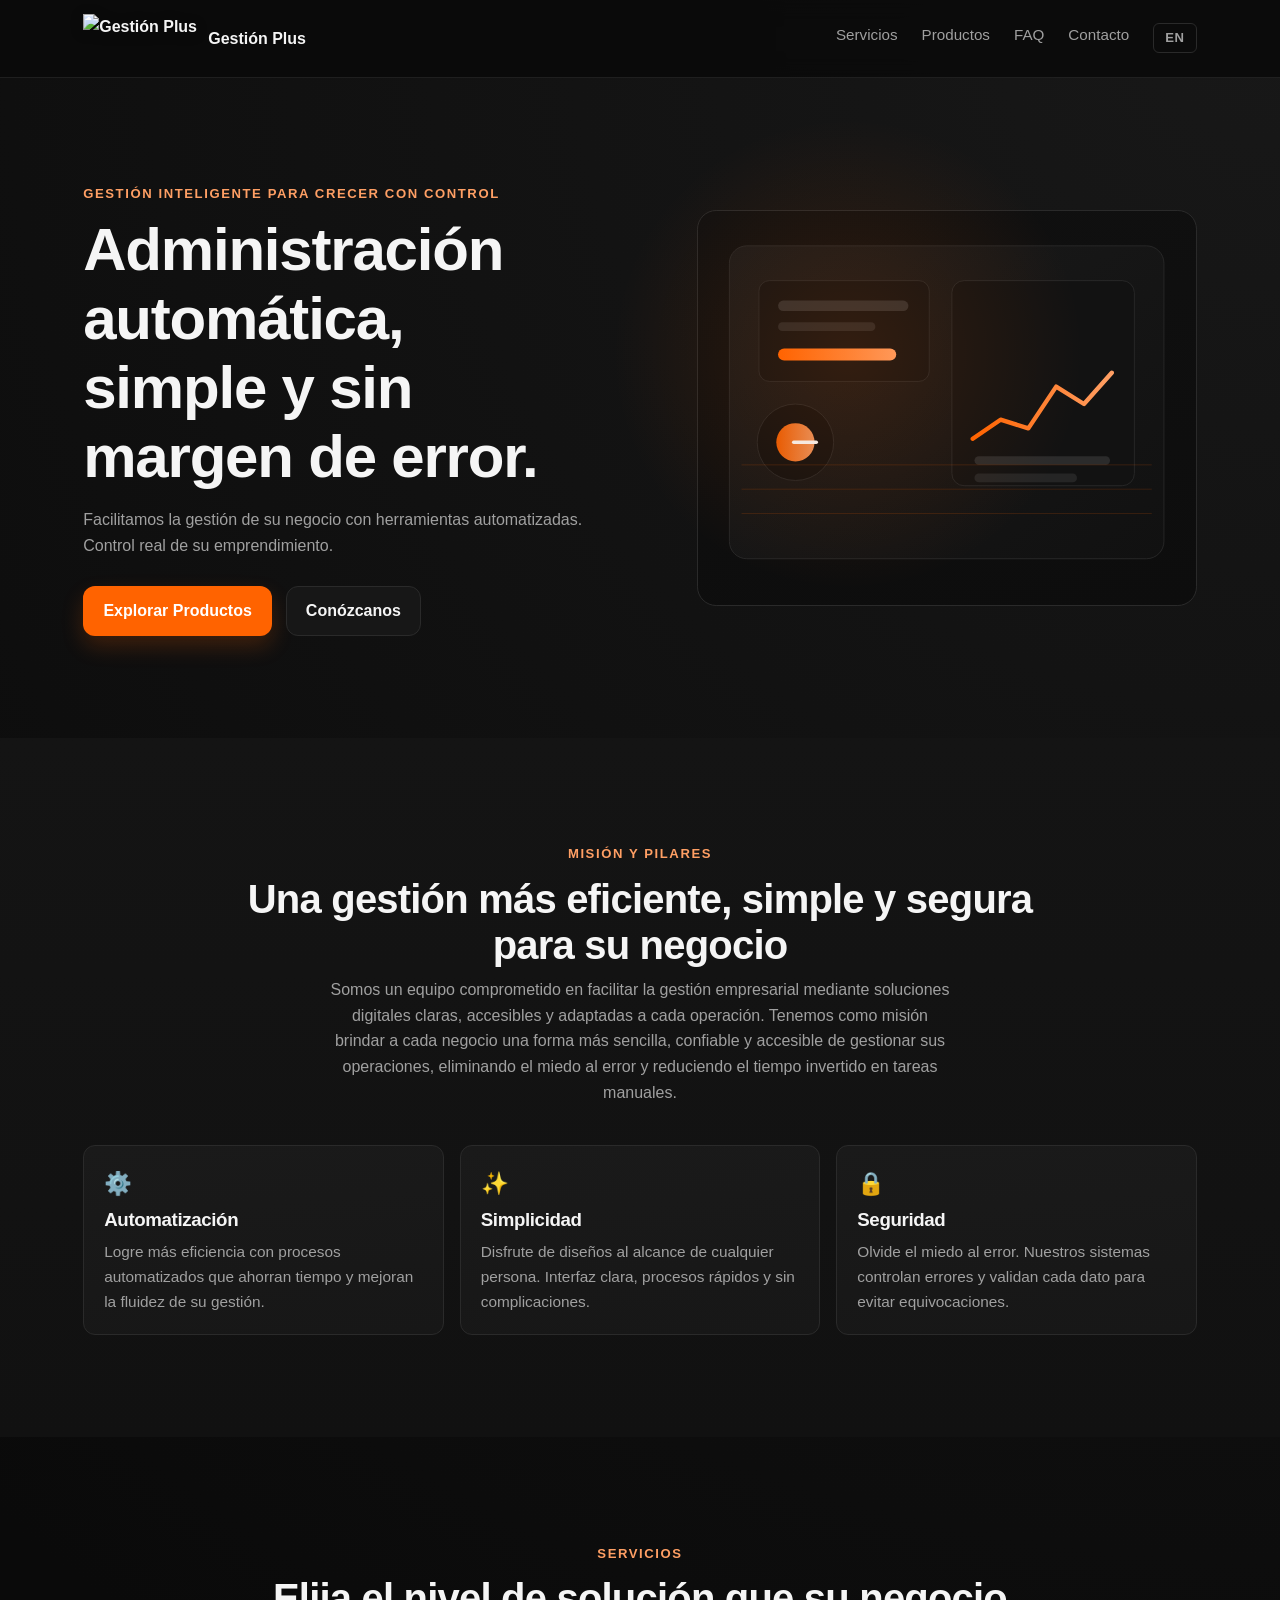
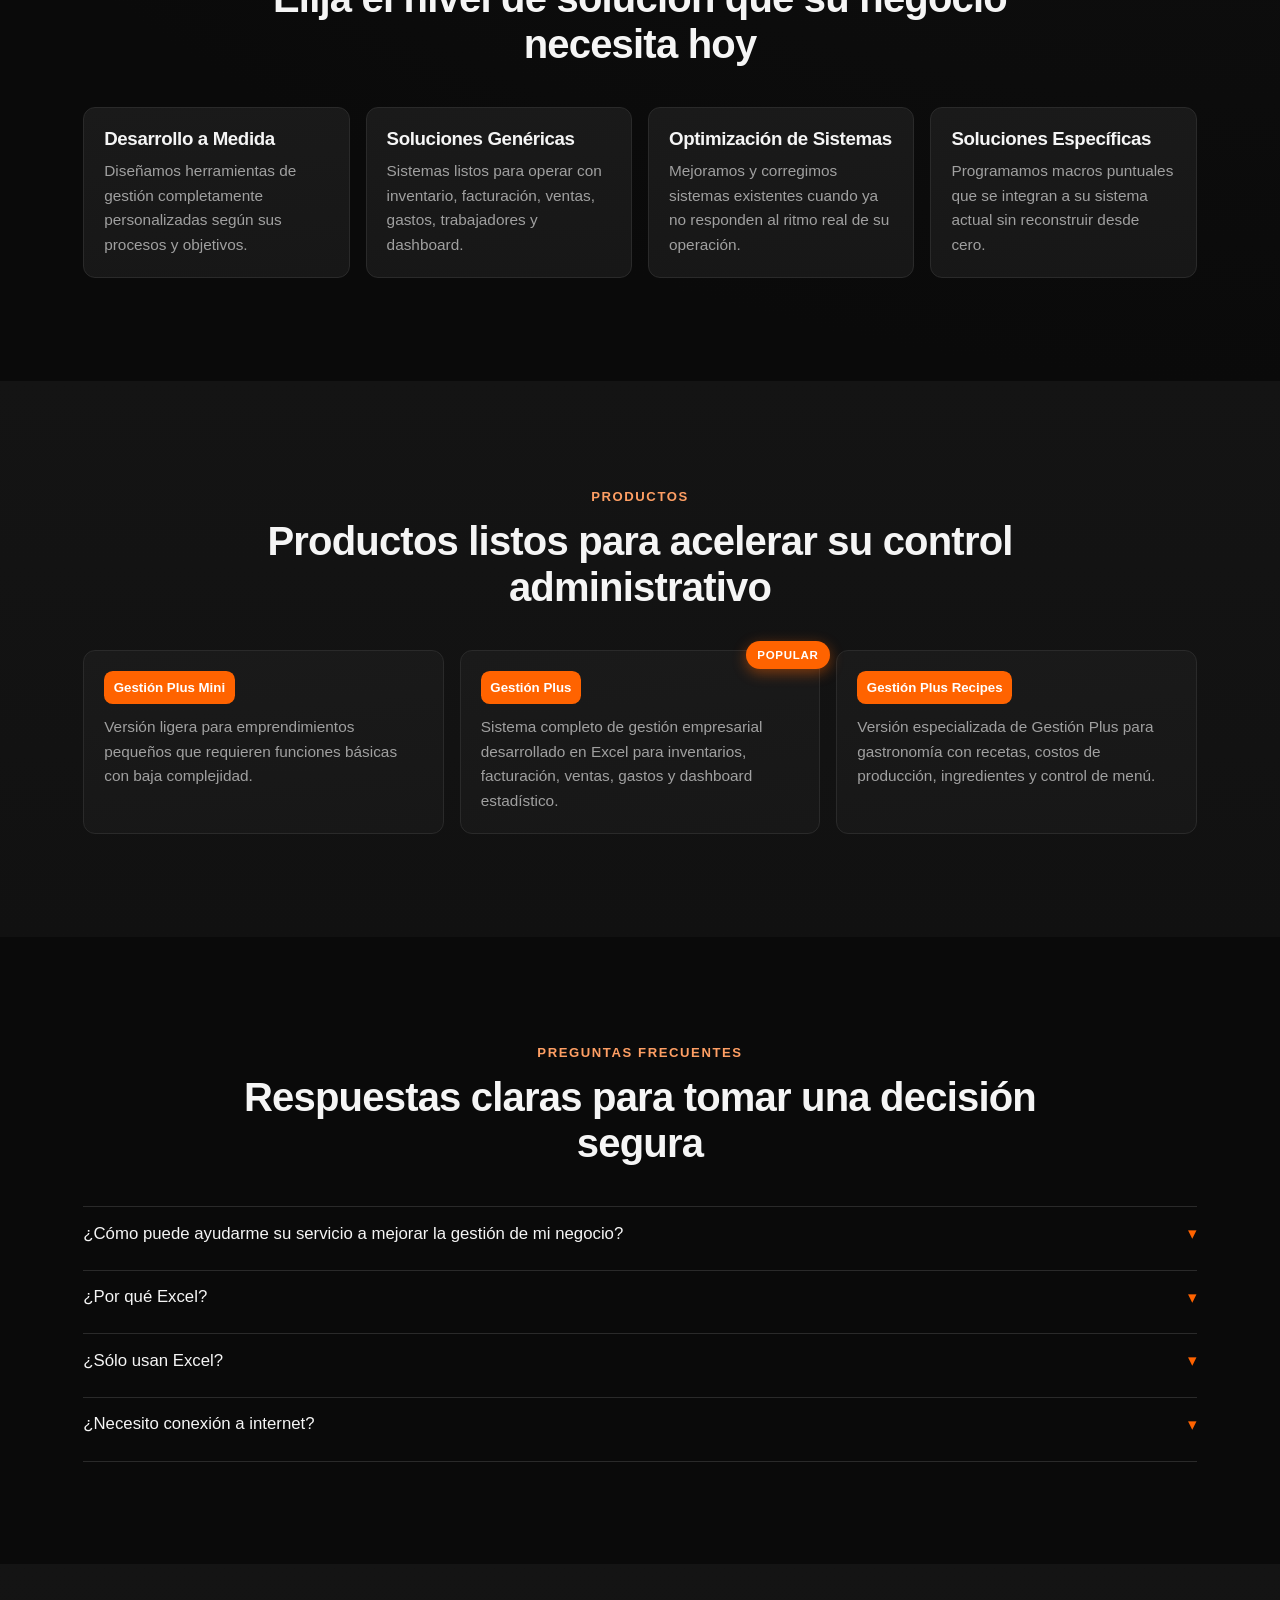
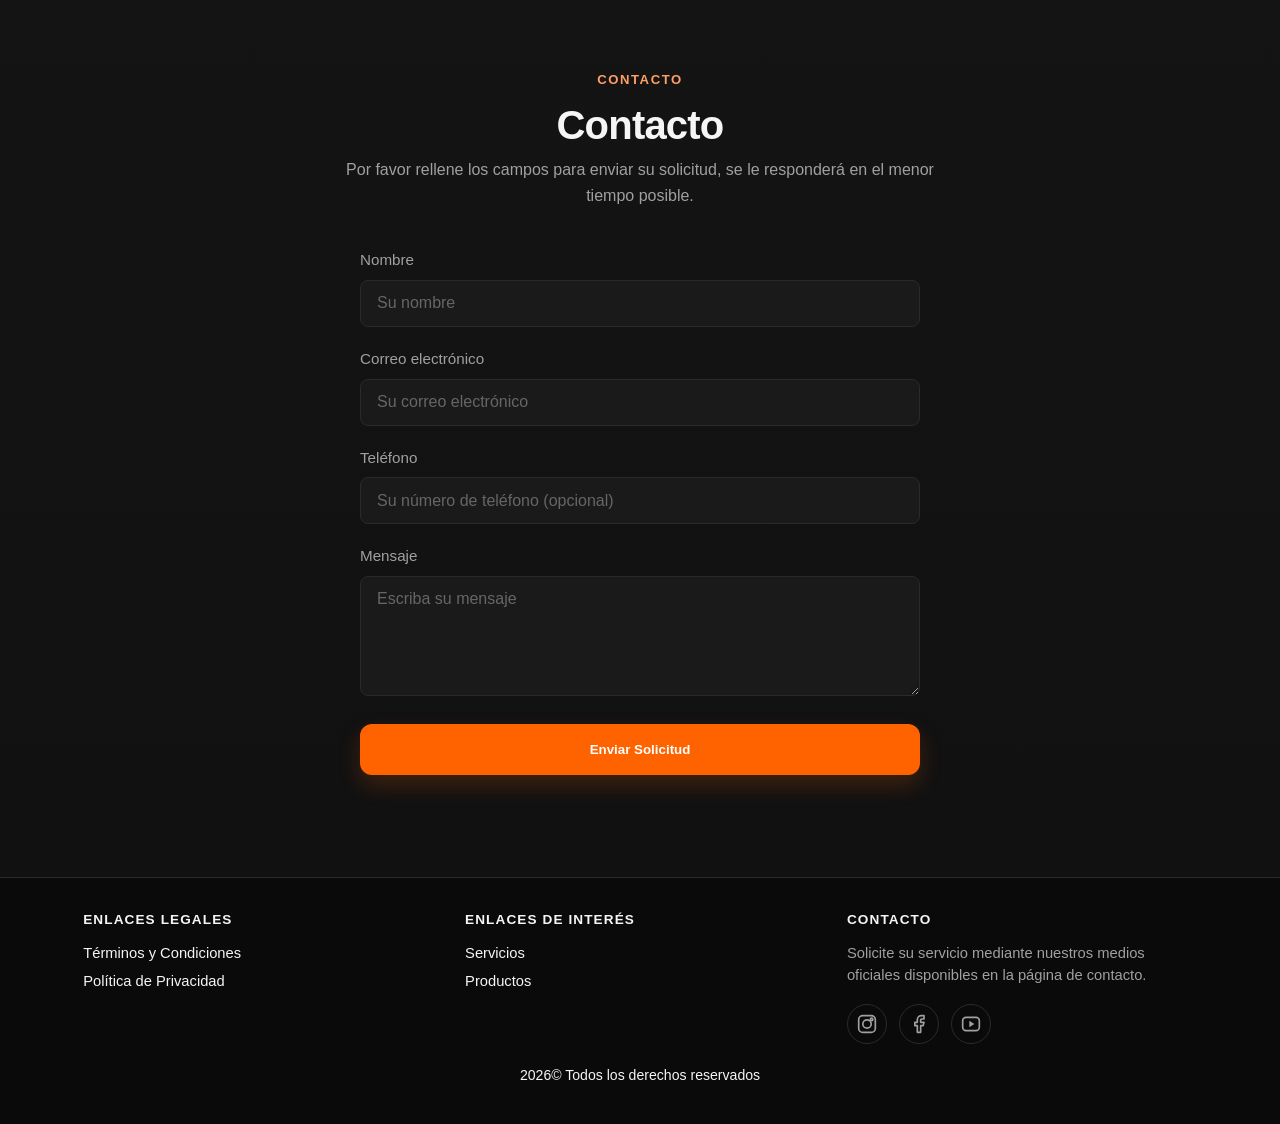
==== index.html @ 1cfb77bb "feat(footer): add social media links (Instagram, Facebook, YouTube) to footer - Add Instagram, Faceb" ====
<!doctype html>
<html lang="es" data-i18n-meta="">
  <head>
    <meta charset="UTF-8" />
    <meta name="viewport" content="width=device-width, initial-scale=1" />
    <title>Gestión Plus | Automatización empresarial</title>
    <meta
      name="description"
      content="Gestión Plus crea sistemas de gestión automatizados para inventario, ventas, gastos, facturación y dashboards empresariales."
    />
    <meta name="theme-color" content="#0a0a0a" />
    <meta name="robots" content="index,follow" />
    <meta property="og:title" content="Gestión Plus" />
    <meta
      property="og:description"
      content="Administración automática, simple y sin margen de error para su negocio."
    />
    <meta property="og:type" content="website" />
    <meta property="og:locale" content="es_LA" />
    <link rel="icon" type="image/png" sizes="32x32" href="assets/logo.png">
    <link rel="icon" type="image/png" sizes="16x16" href="assets/logo.png">
    <link rel="apple-touch-icon" href="assets/logo.png">
    <link rel="shortcut icon" href="assets/logo.png">
    <link rel="stylesheet" href="styles.css" />
    <script type="application/ld+json">
      {
        "@context": "https://schema.org",
        "@type": "ProfessionalService",
        "name": "Gestión Plus",
        "description": "Herramientas automatizadas de gestión empresarial.",
        "areaServed": "Latinoamerica",
        "serviceType": "Automatización de gestión empresarial"
      }
    </script>
  </head>
  <body>
    <a class="skip-link" href="#contenido" data-i18n="skip_link">Saltar al contenido</a>

    <header class="site-header" id="inicio">
      <div class="container nav-wrap">
        <a class="brand" href="#inicio" data-i18n-aria="brand_aria" aria-label="Inicio Gestión Plus">
          <img src="assets/logo.png" alt="Gestión Plus" class="logo-img">
          <span class="brand-text" data-i18n="brand_text">Gestión Plus</span>
        </a>
        <nav class="main-nav" data-i18n-aria="nav_aria" aria-label="Navegación principal">
          <a href="#servicios" data-i18n="nav.services">Servicios</a>
          <a href="#productos" data-i18n="nav.products">Productos</a>
          <a href="#faq" data-i18n="nav.faq">FAQ</a>
          <a href="#contacto" data-i18n="nav.contact">Contacto</a>
          <button id="langToggle" class="lang-toggle" data-i18n-aria="_lang_toggle_aria" aria-label="Cambiar idioma">ES</button>
        </nav>
        <button class="menu-toggle" data-i18n-aria="menu_toggle_aria" aria-label="Abrir menú" aria-expanded="false">
          <span class="hamburger-line"></span>
          <span class="hamburger-line"></span>
          <span class="hamburger-line"></span>
        </button>
      </div>
    </header>

    <main id="contenido">
      <section class="hero section">
        <div class="container hero-grid reveal">
          <div class="hero-copy">
            <p class="eyebrow" data-i18n="hero.eyebrow">Gestión inteligente para crecer con control</p>
            <h1 data-i18n="hero.title">Administración automática, simple y sin margen de error.</h1>
            <p class="lead" data-i18n="hero.subtitle">
              Facilitamos la gestión de su negocio con herramientas automatizadas.
              Control real de su emprendimiento.
            </p>
            <div class="hero-cta">
              <a class="btn btn-primary" href="#productos" data-i18n="hero.cta_primary">Explorar Productos</a>
              <a class="btn btn-secondary" href="#sobre" data-i18n="hero.cta_secondary">Conózcanos</a>
            </div>
          </div>
          <div class="hero-visual" aria-hidden="true">
            <svg viewBox="0 0 540 420" role="presentation" focusable="false">
              <defs>
                <linearGradient id="panel" x1="0" y1="0" x2="1" y2="1">
                  <stop offset="0%" stop-color="#1a1a1a" />
                  <stop offset="100%" stop-color="#111111" />
                </linearGradient>
                <linearGradient id="accent" x1="0" y1="0" x2="1" y2="0">
                  <stop offset="0%" stop-color="#ff6300" />
                  <stop offset="100%" stop-color="#ff9f64" />
                </linearGradient>
              </defs>
              <rect x="20" y="24" width="500" height="360" rx="20" fill="url(#panel)" stroke="#2a2a2a" />
              <rect x="54" y="64" width="196" height="116" rx="12" fill="#121212" stroke="#2a2a2a" />
              <rect x="76" y="87" width="150" height="12" rx="6" fill="#2f2f2f" />
              <rect x="76" y="112" width="112" height="10" rx="5" fill="#282828" />
              <rect x="76" y="142" width="136" height="14" rx="7" fill="url(#accent)" />
              <rect x="276" y="64" width="210" height="236" rx="14" fill="#121212" stroke="#2a2a2a" />
              <path d="M300 246 L332 224 L364 234 L396 186 L428 206 L460 170" fill="none" stroke="url(#accent)" stroke-width="5" stroke-linecap="round" stroke-linejoin="round" />
              <rect x="302" y="266" width="156" height="10" rx="5" fill="#2b2b2b" />
              <rect x="302" y="286" width="118" height="10" rx="5" fill="#252525" />
              <circle cx="96" cy="250" r="44" fill="#101010" stroke="#2a2a2a" />
              <circle cx="96" cy="250" r="22" fill="url(#accent)" opacity="0.9" />
              <path d="M94 250 h26" stroke="#f5f5f5" stroke-width="4" stroke-linecap="round" />
              <g opacity="0.18" stroke="#ff6300">
                <path d="M34 332 h472" />
                <path d="M34 304 h472" />
                <path d="M34 276 h472" />
              </g>
            </svg>
          </div>
        </div>
      </section>

      <section class="section alt" id="sobre">
        <div class="container reveal">
          <div class="text-center-narrow">
            <p class="section-kicker" data-i18n="about.kicker">Misión y pilares</p>
            <h2 data-i18n="about.title">Una gestión más eficiente, simple y segura para su negocio</h2>
            <p class="section-intro" data-i18n="about.description">
              Somos un equipo comprometido en facilitar la gestión empresarial mediante soluciones digitales claras, accesibles y adaptadas a cada operación. Tenemos como misión brindar a cada negocio una forma más sencilla, confiable y accesible de gestionar sus operaciones, eliminando el miedo al error y reduciendo el tiempo invertido en tareas manuales.
            </p>
          </div>
          <div class="cards cards-3">
            <article class="card pillar">
              <span class="icon" aria-hidden="true">⚙️</span>
              <h3 data-i18n="about.card1.title">Automatización</h3>
              <p data-i18n="about.card1.desc">Logre más eficiencia con procesos automatizados que ahorran tiempo y mejoran la fluidez de su gestión.</p>
            </article>
            <article class="card pillar">
              <span class="icon" aria-hidden="true">✨</span>
              <h3 data-i18n="about.card2.title">Simplicidad</h3>
              <p data-i18n="about.card2.desc">Disfrute de diseños al alcance de cualquier persona. Interfaz clara, procesos rápidos y sin complicaciones.</p>
            </article>
            <article class="card pillar">
              <span class="icon" aria-hidden="true">🔒</span>
              <h3 data-i18n="about.card3.title">Seguridad</h3>
              <p data-i18n="about.card3.desc">Olvide el miedo al error. Nuestros sistemas controlan errores y validan cada dato para evitar equivocaciones.</p>
            </article>
          </div>
        </div>
      </section>

      <section class="section" id="servicios">
        <div class="container reveal">
          <div class="text-center-narrow">
            <p class="section-kicker" data-i18n="services.kicker">Servicios</p>
            <h2 data-i18n="services.title">Elija el nivel de solución que su negocio necesita hoy</h2>
          </div>
          <div class="cards cards-4">
            <article class="card service">
              <h3 data-i18n="services.card1.title">Desarrollo a Medida</h3>
              <p data-i18n="services.card1.desc">Diseñamos herramientas de gestión completamente personalizadas según sus procesos y objetivos.</p>
            </article>
            <article class="card service">
              <h3 data-i18n="services.card2.title">Soluciones Genéricas</h3>
              <p data-i18n="services.card2.desc">Sistemas listos para operar con inventario, facturación, ventas, gastos, trabajadores y dashboard.</p>
            </article>
            <article class="card service">
              <h3 data-i18n="services.card3.title">Optimización de Sistemas</h3>
              <p data-i18n="services.card3.desc">Mejoramos y corregimos sistemas existentes cuando ya no responden al ritmo real de su operación.</p>
            </article>
            <article class="card service">
              <h3 data-i18n="services.card4.title">Soluciones Específicas</h3>
              <p data-i18n="services.card4.desc">Programamos macros puntuales que se integran a su sistema actual sin reconstruir desde cero.</p>
            </article>
          </div>
        </div>
      </section>

      <section class="section alt" id="productos">
        <div class="container reveal">
          <div class="text-center-narrow">
            <p class="section-kicker" data-i18n="products.kicker">Productos</p>
            <h2 data-i18n="products.title">Productos listos para acelerar su control administrativo</h2>
          </div>
          <div class="cards cards-3 products">
            <article class="card product">
              <a href="gestion-plus-mini.html" class="product-link">
                <span class="badge" data-i18n="products.card_mini.title">Gestión Plus Mini</span>
                <p data-i18n="products.card_mini.desc">Versión ligera para emprendimientos pequeños que requieren funciones básicas con baja complejidad.</p>
              </a>
            </article>
            <article class="card product">
              <span class="badge-popular">Popular</span>
              <a href="gestion-plus.html" class="product-link">
                <span class="badge" data-i18n="products.card_plus.title">Gestión Plus</span>
                <p data-i18n="products.card_plus.desc">Sistema completo de gestión empresarial desarrollado en Excel para inventarios, facturación, ventas, gastos y dashboard estadístico.</p>
              </a>
            </article>
            <article class="card product">
              <a href="gestion-plus-recipes.html" class="product-link">
                <span class="badge" data-i18n="products.card_recipes.title">Gestión Plus Recipes</span>
                <p data-i18n="products.card_recipes.desc">Versión especializada de Gestión Plus para gastronomia con recetas, costos de producción, ingredientes y control de menu.</p>
              </a>
            </article>
          </div>
        </div>
      </section>

      <section class="section" id="faq">
        <div class="container reveal">
          <div class="text-center-narrow">
            <p class="section-kicker" data-i18n="faq.kicker">Preguntas frecuentes</p>
            <h2 data-i18n="faq.title">Respuestas claras para tomar una decisión segura</h2>
          </div>
          <div class="faq-list" role="list">
            <article class="faq-item" role="listitem">
              <h3>
                <button class="faq-trigger" aria-expanded="false" aria-controls="faq-1" id="faq-btn-1">
                  <span data-i18n="faq.q1.question">¿Cómo puede ayudarme su servicio a mejorar la gestión de mi negocio?</span>
                  <span class="faq-arrow" aria-hidden="true">▾</span>
                </button>
              </h3>
              <div class="faq-panel" id="faq-1" role="region" aria-labelledby="faq-btn-1">
                <p data-i18n="faq.q1.answer">
                  Nuestro servicio automatiza procesos clave como control de inventario, registro de ventas y
                  analisis financiero, para que dedique menos tiempo a tareas manuales y más a hacer crecer su
                  negocio con información confiable.
                </p>
              </div>
            </article>
            <article class="faq-item" role="listitem">
              <h3>
                <button class="faq-trigger" aria-expanded="false" aria-controls="faq-2" id="faq-btn-2">
                  <span data-i18n="faq.q2.question">¿Por qué Excel?</span>
                  <span class="faq-arrow" aria-hidden="true">▾</span>
                </button>
              </h3>
              <div class="faq-panel" id="faq-2" role="region" aria-labelledby="faq-btn-2">
                <p data-i18n="faq.q2.answer">
                  Porque es una herramienta universal, accesible y conocida. Permiten automatizar procesos
                  complejos sin software costoso ni instalaciones adicionales, adaptándose a cualquier tipo de negocio.
                </p>
              </div>
            </article>
            <article class="faq-item" role="listitem">
              <h3>
                <button class="faq-trigger" aria-expanded="false" aria-controls="faq-3" id="faq-btn-3">
                  <span data-i18n="faq.q3.question">¿Sólo usan Excel?</span>
                  <span class="faq-arrow" aria-hidden="true">▾</span>
                </button>
              </h3>
              <div class="faq-panel" id="faq-3" role="region" aria-labelledby="faq-btn-3">
                <p data-i18n="faq.q3.answer">
                  No. También estamos desarrollando aplicaciones Web tanto locales como en la nube. Nos adaptamos a lo que necesita su negocio.
                </p>
              </div>
            </article>
            <article class="faq-item" role="listitem">
              <h3>
                <button class="faq-trigger" aria-expanded="false" aria-controls="faq-4" id="faq-btn-4">
                  <span data-i18n="faq.q4.question">¿Necesito conexión a internet?</span>
                  <span class="faq-arrow" aria-hidden="true">▾</span>
                </button>
              </h3>
              <div class="faq-panel" id="faq-4" role="region" aria-labelledby="faq-btn-4">
                <p data-i18n="faq.q4.answer">
                  Depende de sus requerimientos. Si necesita servicios que requieran conexiones remotas, aplicaciones multiplataforma, o entornos compartidos seguramente sea necesaria una conexión medianamente estable, pero hay soluciones que no necesitan ningún tipo de conexión y se adaptan muy bien a sus necesidades
                </p>
              </div>
            </article>
          </div>
        </div>
      </section>

      <section class="section alt" id="contacto">
        <div class="container reveal">
          <div class="text-center-narrow">
            <p class="section-kicker" data-i18n="contact.kicker">Contacto</p>
            <h2 data-i18n="contact.title">Contacto</h2>
            <p class="section-intro" data-i18n="contact.description">Por favor rellene los campos para enviar su solicitud, se le responderá en el menor tiempo posible.</p>
          </div>
          <form class="contact-form" action="https://formspree.io/f/mjgplpqe" method="POST">
            <div class="form-group">
              <label for="nombre" data-i18n="contact.form.name_label">Nombre</label>
              <input type="text" id="nombre" name="nombre" placeholder="Su nombre" data-i18n="contact.form.name_placeholder" required>
            </div>
            <div class="form-group">
              <label for="email" data-i18n="contact.form.email_label">Correo electrónico</label>
              <input type="email" id="email" name="email" placeholder="Su correo electrónico" data-i18n="contact.form.email_placeholder" required>
            </div>
            <div class="form-group">
              <label for="telefono" data-i18n="contact.form.phone_label">Teléfono</label>
              <input type="tel" id="telefono" name="telefono" placeholder="Su número de teléfono (opcional)" data-i18n="contact.form.phone_placeholder">
            </div>
            <div class="form-group" id="via-preferida-group" style="display: none;">
              <label for="via_preferida" data-i18n="contact.form.preferred_via_label">Vía preferida</label>
              <select id="via_preferida" name="via_preferida">
                <option value="" data-i18n="contact.form.preferred_via_none">Sin preferencia</option>
                <option value="SMS">SMS</option>
                <option value="WhatsApp">WhatsApp</option>
                <option value="Telegram">Telegram</option>
                <option value="Llamada telefónica">Llamada telefónica</option>
              </select>
            </div>
            <div class="form-group">
              <label for="mensaje" data-i18n="contact.form.message_label">Mensaje</label>
              <textarea id="mensaje" name="mensaje" placeholder="Escriba su mensaje" data-i18n="contact.form.message_placeholder" rows="5" required></textarea>
            </div>
            <button type="submit" class="btn btn-primary btn-large" data-i18n="contact.form.submit">Enviar Solicitud</button>
          </form>
        </div>
      </section>
    </main>

    <footer class="site-footer">
      <div class="container footer-grid">
        <div class="footer-col">
          <h4 data-i18n="footer.legal_title">Enlaces Legales</h4>
          <nav data-i18n-aria="footer.legal_aria" aria-label="Enlaces legales">
            <a href="terminos-y-condiciones.html" data-i18n="footer.legal_terms">Términos y Condiciones</a>
            <a href="politicas-de-privacidad.html" data-i18n="footer.legal_privacy">Política de Privacidad</a>
          </nav>
        </div>
        <div class="footer-col">
          <h4 data-i18n="footer.interest_title">Enlaces de Interés</h4>
          <nav data-i18n-aria="footer.interest_aria" aria-label="Enlaces de interés">
            <a href="#servicios" data-i18n="footer.interest_services">Servicios</a>
            <a href="#productos" data-i18n="footer.interest_products">Productos</a>
          </nav>
        </div>
        <div class="footer-col">
          <h4 data-i18n="footer.contact_title">Contacto</h4>
          <p data-i18n="footer.contact_desc">Solicite su servicio mediante nuestros medios oficiales disponibles en la página de contacto.</p>
          <!-- Redes Sociales -->
          <!-- TODO: Reemplazar # con la URL de cada red social -->
          <div class="social-links">
            <a href="https://www.instagram.com/gestionplusservices?igsh=OXZ5MDA5ODVpaHNx" class="social-link" target="_blank" rel="noopener noreferrer" aria-label="Instagram">
              <svg viewBox="0 0 24 24" width="20" height="20" fill="none" stroke="currentColor" stroke-width="2" stroke-linecap="round" stroke-linejoin="round">
                <rect x="2" y="2" width="20" height="20" rx="5"/>
                <circle cx="12" cy="12" r="5"/>
                <circle cx="17.5" cy="6.5" r="1.5"/>
              </svg>
            </a>
            <a href="https://www.facebook.com/share/1B1rc472vS/" class="social-link" target="_blank" rel="noopener noreferrer" aria-label="Facebook">
              <svg viewBox="0 0 24 24" width="20" height="20" fill="none" stroke="currentColor" stroke-width="2" stroke-linecap="round" stroke-linejoin="round">
                <path d="M18 2h-3a5 5 0 0 0-5 5v3H7v4h3v8h4v-8h3l1-4h-4V7a1 1 0 0 1 1-1h3z"/>
              </svg>
            </a>
            <a href="http://www.youtube.com/@Gesti%C3%B3nPlusServices" class="social-link" target="_blank" rel="noopener noreferrer" aria-label="YouTube">
              <svg viewBox="0 0 24 24" width="20" height="20" fill="none" stroke="currentColor" stroke-width="2" stroke-linecap="round" stroke-linejoin="round">
                <rect x="2" y="4" width="20" height="16" rx="4"/>
                <polygon points="10,8 16,12 10,16" fill="currentColor" stroke="none"/>
              </svg>
            </a>
          </div>
        </div>
      </div>
      <div class="container" style="margin-top: 1.2rem; text-align: center;">
        <p style="font-size: 0.88rem;" data-i18n="footer.copyright">2026© Todos los derechos reservados</p>
      </div>
    </footer>

    <nav class="mobile-nav" id="mobileNav" aria-hidden="true">
      <button class="mobile-nav-close" data-i18n-aria="mobile_close_aria" aria-label="Cerrar menú">&times;</button>
      <a href="#servicios" data-i18n="nav.services">Servicios</a>
      <a href="#productos" data-i18n="nav.products">Productos</a>
      <a href="#faq" data-i18n="nav.faq">FAQ</a>
      <a href="#contacto" data-i18n="nav.contact">Contacto</a>
      <button class="lang-toggle" data-i18n-aria="_lang_toggle_aria" aria-label="Cambiar idioma" style="margin-top: 1rem;">ES</button>
    </nav>
    <div class="mobile-nav-overlay" id="mobileNavOverlay"></div>

    <script src="i18n/es.js" defer></script>
    <script src="i18n/en.js" defer></script>
    <script src="script.js" defer></script>
  </body>
</html>
---- styles.css ----
:root {
  --bg-main: #0a0a0a;
  --bg-alt: #141414;
  --bg-card: #1a1a1a;
  --border: #2a2a2a;
  --text-main: #f5f5f5;
  --text-muted: #a0a0a0;
  --accent: #ff6300;
  --accent-soft: #ff9f64;
  --radius: 12px;
  --max-width: 1120px;
}

* {
  box-sizing: border-box;
}

html {
  scroll-behavior: smooth;
}

body {
  margin: 0;
  color: var(--text-main);
  background: radial-gradient(circle at top right, #181818 0%, var(--bg-main) 44%);
  font-family: "Plus Jakarta Sans", "Space Grotesk", "Inter", "Segoe UI", sans-serif;
  line-height: 1.6;
}

h1,
h2,
h3 {
  line-height: 1.15;
  letter-spacing: -0.02em;
  margin: 0 0 0.6rem;
}

p {
  margin: 0;
}

.container {
  width: min(var(--max-width), 87vw);
  margin-inline: auto;
}

.skip-link {
  position: absolute;
  left: 0.5rem;
  top: -3rem;
  z-index: 99;
  background: var(--accent);
  color: #fff;
  padding: 0.55rem 0.85rem;
  border-radius: 0.5rem;
}

.skip-link:focus {
  top: 0.5rem;
}

.site-header {
  position: sticky;
  top: 0;
  background: rgba(10, 10, 10, 0.86);
  backdrop-filter: blur(10px);
  border-bottom: 1px solid rgba(42, 42, 42, 0.7);
  z-index: 10;
}

.nav-wrap {
  display: flex;
  align-items: center;
  justify-content: space-between;
  gap: 1rem;
  padding: 0.9rem 0;
}

.brand {
  display: inline-flex;
  align-items: center;
  gap: 0.7rem;
  color: var(--text-main);
  text-decoration: none;
  font-weight: 700;
}

.brand-mark {
  width: 2rem;
  height: 2rem;
  display: grid;
  place-content: center;
  border-radius: 0.6rem;
  background: linear-gradient(145deg, var(--accent), #ff8d47);
  color: #fff;
  font-size: 0.9rem;
}

.logo-img {
  height: 48px;
  width: auto;
  object-fit: contain;
  filter: drop-shadow(0 2px 6px rgba(0,0,0,0.3));
}

.main-nav {
  display: flex;
  gap: clamp(0.75rem, 2vw, 1.5rem);
}

.main-nav a {
  color: var(--text-muted);
  text-decoration: none;
  font-size: 0.95rem;
}

.main-nav a:hover,
.main-nav a:focus-visible {
  color: var(--text-main);
}

.section {
  padding: clamp(4.2rem, 8vw, 6.6rem) 0;
  position: relative;
}

.section.alt {
  background: linear-gradient(180deg, var(--bg-alt), #111111);
}

.section-kicker,
.eyebrow {
  display: inline-block;
  color: var(--accent-soft);
  font-size: 0.82rem;
  font-weight: 600;
  letter-spacing: 0.12em;
  margin-bottom: 0.7rem;
  text-transform: uppercase;
}

.section h2 {
  font-size: clamp(1.7rem, 4vw, 2.5rem);
  max-width: 18ch;
}

.section-intro {
  color: var(--text-muted);
  max-width: 70ch;
  margin-inline: auto;
  margin-bottom: 2rem;
}

.hero {
  overflow: clip;
}

.hero::after,
.cta-block::before {
  content: "";
  position: absolute;
  inset: 1rem auto auto 50%;
  width: 45vw;
  height: 45vw;
  max-width: 520px;
  max-height: 520px;
  border-radius: 50%;
  background: radial-gradient(circle, rgba(255, 99, 0, 0.14), transparent 64%);
  transform: translateX(-10%);
  pointer-events: none;
}

.hero-grid {
  display: grid;
  grid-template-columns: 1.15fr 1fr;
  gap: clamp(2rem, 3vw, 3.2rem);
  align-items: center;
}

.hero-text {
  text-align: left;
}

.hero-text .lead {
  max-width: none;
}

.hero-video .video-wrapper {
  max-width: 100%;
  margin-inline: 0;
}

.hero-copy h1 {
  font-size: clamp(2rem, 6vw, 3.75rem);
  max-width: 15ch;
}

.lead {
  color: var(--text-muted);
  max-width: 58ch;
  margin-top: 1rem;
}

.hero-cta {
  display: flex;
  flex-wrap: wrap;
  gap: 0.85rem;
  margin-top: 1.7rem;
}

.btn {
  display: inline-flex;
  align-items: center;
  justify-content: center;
  min-height: 2.9rem;
  padding: 0.7rem 1.2rem;
  border-radius: var(--radius);
  border: 1px solid transparent;
  text-decoration: none;
  font-weight: 700;
  transition: transform 220ms ease, box-shadow 220ms ease, background-color 220ms ease;
}

.btn-primary {
  background: var(--accent);
  color: #fff;
  box-shadow: 0 10px 22px rgba(255, 99, 0, 0.2);
}

.btn-secondary {
  color: var(--text-main);
  border-color: var(--border);
  background: rgba(26, 26, 26, 0.8);
}

.btn:hover,
.btn:focus-visible {
  transform: translateY(-1px) scale(1.02);
}

.btn-primary:hover,
.btn-primary:focus-visible {
  box-shadow: 0 12px 26px rgba(255, 99, 0, 0.32);
}

.btn-large {
  min-height: 3.2rem;
  min-width: 12rem;
}

.hero-visual {
  border: 1px solid var(--border);
  border-radius: 1.2rem;
  background: linear-gradient(170deg, #101010, #0d0d0d);
  padding: 0.9rem;
}

.hero-visual svg {
  width: 100%;
  height: auto;
  display: block;
}

.cards {
  display: grid;
  gap: 1rem;
}

.cards-3 {
  grid-template-columns: repeat(3, minmax(0, 1fr));
}

.cards-4 {
  grid-template-columns: repeat(4, minmax(0, 1fr));
}

.card {
  background: linear-gradient(175deg, var(--bg-card), #171717);
  border: 1px solid var(--border);
  border-radius: var(--radius);
  padding: 1.25rem;
  position: relative;
  transition: border-color 220ms ease, transform 220ms ease, box-shadow 220ms ease;
}

.card:hover,
.card:focus-within {
  border-color: rgba(255, 99, 0, 0.56);
  transform: translateY(-2px) scale(1.02);
  box-shadow: 0 10px 18px rgba(255, 99, 0, 0.09);
}

.card p {
  color: var(--text-muted);
  font-size: 0.96rem;
}

.icon {
  font-size: 1.4rem;
  margin-bottom: 0.45rem;
  display: inline-block;
}

.product .badge {
  display: inline-block;
  background: var(--accent);
  color: #fff;
  border-radius: 0.55rem;
  padding: 0.35rem 0.6rem;
  font-size: 0.83rem;
  font-weight: 700;
  margin-bottom: 0.7rem;
}

.product-link {
  display: block;
  text-decoration: none;
  color: inherit;
}

.product-link:hover .badge {
  background: var(--accent-soft);
}

.badge-popular {
  position: absolute;
  top: -0.65rem;
  right: -0.65rem;
  background: var(--accent);
  color: #fff;
  font-size: 0.72rem;
  font-weight: 700;
  letter-spacing: 0.06em;
  text-transform: uppercase;
  padding: 0.3rem 0.7rem;
  border-radius: 999px;
  box-shadow: 0 4px 14px rgba(255, 99, 0, 0.45);
  z-index: 2;
  pointer-events: none;
}

.faq-list {
  margin-top: 1.2rem;
  border-top: 1px solid var(--border);
}

.faq-item {
  border-bottom: 1px solid var(--border);
}

.faq-trigger {
  width: 100%;
  background: none;
  border: 0;
  color: var(--text-main);
  text-align: left;
  display: flex;
  justify-content: space-between;
  align-items: center;
  gap: 0.85rem;
  padding: 1rem 0;
  font-size: 1.05rem;
  cursor: pointer;
}

.faq-arrow {
  color: var(--accent);
  transition: transform 220ms ease;
}

.faq-panel {
  display: grid;
  grid-template-rows: 0fr;
  opacity: 0;
  transition: grid-template-rows 240ms ease, opacity 240ms ease;
}

.faq-panel p {
  overflow: hidden;
  color: var(--text-muted);
  padding: 0 0 0;
}

.faq-item.is-open .faq-panel {
  grid-template-rows: 1fr;
  opacity: 1;
}

.faq-item.is-open .faq-panel p {
  padding: 0 0 1rem;
}

.faq-item.is-open .faq-arrow {
  transform: rotate(180deg);
}

.cta-block {
  overflow: clip;
}

.cta-inner {
  text-align: center;
  border: 1px solid var(--border);
  border-radius: calc(var(--radius) + 4px);
  padding: clamp(1.8rem, 5vw, 3rem);
  background: linear-gradient(155deg, #1a1a1a, #111111);
}

.cta-inner h2 {
  max-width: none;
}

.cta-inner p {
  color: var(--text-muted);
  margin: 0 auto 1.3rem;
  max-width: 56ch;
}

.text-center-narrow {
  text-align: center;
  max-width: min(90%, 800px);
  margin-inline: auto;
  margin-bottom: 2.5rem;
}

.text-center-narrow .section-kicker {
  display: inline-block;
}

.text-center-narrow h2 {
  max-width: none;
}

.contact-form {
  max-width: 560px;
  margin-inline: auto;
  display: flex;
  flex-direction: column;
  gap: 1.25rem;
}

.form-group {
  display: flex;
  flex-direction: column;
  gap: 0.45rem;
}

.form-group label {
  color: var(--text-muted);
  font-size: 0.95rem;
  font-weight: 500;
}

.form-group input,
.form-group select,
.form-group textarea {
  background: var(--bg-card);
  border: 1px solid var(--border);
  border-radius: 8px;
  padding: 0.85rem 1rem;
  color: var(--text-main);
  font-size: 1rem;
  font-family: inherit;
  transition: border-color 220ms ease, box-shadow 220ms ease;
}

.form-group input::placeholder,
.form-group textarea::placeholder {
  color: #666;
}

.form-group input:focus,
.form-group select:focus,
.form-group textarea:focus {
  outline: none;
  border-color: var(--accent);
  box-shadow: 0 0 0 3px rgba(255, 99, 0, 0.15);
}

.form-group select {
  cursor: pointer;
  appearance: none;
  background-image: url("data:image/svg+xml,%3Csvg xmlns='http://www.w3.org/2000/svg' width='16' height='16' fill='%23a0a0a0' viewBox='0 0 16 16'%3E%3Cpath d='M8 11L3 6h10l-5 5z'/%3E%3C/svg%3E");
  background-repeat: no-repeat;
  background-position: right 1rem center;
  padding-right: 2.5rem;
}

.form-group select option {
  background: var(--bg-card);
  color: var(--text-main);
}

.form-group textarea {
  resize: vertical;
  min-height: 120px;
}

.contact-form .btn {
  margin-top: 0.5rem;
}

.form-status {
  padding: 1rem;
  border-radius: 8px;
  text-align: center;
  margin-top: 0.5rem;
}

.form-status.success {
  background: rgba(34, 197, 94, 0.1);
  border: 1px solid rgba(34, 197, 94, 0.3);
  color: #22c55e;
}

.form-status.error {
  background: rgba(239, 68, 68, 0.1);
  border: 1px solid rgba(239, 68, 68, 0.3);
  color: #ef4444;
}

.text-narrow {
  max-width: min(90%, 800px);
  margin-inline: auto;
}

.site-footer {
  border-top: 1px solid var(--border);
  background: #0a0a0a;
  padding: 1.9rem 0 2.4rem;
}

.footer-grid {
  display: grid;
  grid-template-columns: repeat(3, 1fr);
  gap: 1.5rem 2rem;
  color: var(--text-muted);
  font-size: 0.92rem;
}

.footer-col {
  display: flex;
  flex-direction: column;
  gap: 0.4rem;
}

.footer-col h4 {
  color: var(--text-main);
  font-size: 0.85rem;
  font-weight: 700;
  text-transform: uppercase;
  letter-spacing: 0.08em;
  margin: 0 0 0.3rem;
}

.footer-col nav {
  display: flex;
  flex-direction: column;
  gap: 0.3rem;
}

.footer-col nav a {
  color: var(--text-muted);
  text-decoration: none;
  font-size: 0.92rem;
}

.footer-col nav a:hover,
.footer-col nav a:focus-visible {
  color: var(--text-main);
}

.footer-col p {
  margin: 0;
  font-size: 0.92rem;
  line-height: 1.5;
}

.site-footer nav a {
  color: var(--text-main);
  text-decoration: none;
}

.video-wrapper {
  max-width: min(100%, 960px);
  margin-inline: auto;
  aspect-ratio: 16 / 9;
  border-radius: var(--radius);
  overflow: hidden;
  border: 1px solid var(--border);
  position: relative;
}

.video-wrapper iframe {
  width: 100%;
  height: 100%;
  display: block;
}

.video-thumbnail {
  display: block;
  position: relative;
  width: 100%;
  height: 100%;
  text-decoration: none;
  overflow: hidden;
}

.video-thumbnail img {
  width: 100%;
  height: 100%;
  object-fit: cover;
  display: block;
  transition: transform 300ms ease, filter 300ms ease;
}

.video-thumbnail:hover img {
  transform: scale(1.05);
  filter: brightness(0.7);
}

.play-btn {
  position: absolute;
  top: 50%;
  left: 50%;
  transform: translate(-50%, -50%);
  width: 68px;
  height: 48px;
  filter: drop-shadow(0 2px 8px rgba(0, 0, 0, 0.5));
  transition: transform 200ms ease;
  pointer-events: none;
}

.video-thumbnail:hover .play-btn {
  transform: translate(-50%, -50%) scale(1.15);
}

.feature-list {
  list-style: none;
  padding: 0;
  margin: 0;
  display: flex;
  flex-direction: column;
  gap: 0.85rem;
}

.feature-list li {
  position: relative;
  padding-left: 1.5rem;
  color: var(--text-muted);
  font-size: 1.05rem;
  line-height: 1.6;
}

.feature-list li::before {
  content: "";
  position: absolute;
  left: 0;
  top: 0.65rem;
  width: 0.5rem;
  height: 0.5rem;
  border-radius: 50%;
  background: var(--accent);
}

.feature-list li strong {
  color: var(--text-main);
}

.accent-link {
  color: var(--accent);
  text-decoration: none;
  font-weight: 600;
  border-bottom: 1px solid transparent;
  transition: border-color 200ms ease, color 200ms ease;
}

.accent-link:hover,
.accent-link:focus-visible {
  color: var(--accent-soft);
  border-bottom-color: var(--accent-soft);
}

.comparison-wrapper {
  max-width: 100%;
  margin-inline: auto;
  overflow-x: auto;
  -webkit-overflow-scrolling: touch;
}

.comparison-table {
  width: 100%;
  border-collapse: collapse;
  font-size: 1rem;
}

.comparison-table thead th {
  background: var(--bg-card);
  color: var(--text-main);
  font-weight: 700;
  font-size: 1.08rem;
  padding: 1rem 1.2rem;
  text-align: left;
  border-bottom: 2px solid var(--accent);
  white-space: nowrap;
}

.comparison-table tbody td {
  padding: 0.9rem 1.2rem;
  border-bottom: 1px solid var(--border);
  color: var(--text-muted);
  vertical-align: top;
  line-height: 1.55;
}

.comparison-table tbody tr:nth-child(even) td {
  background: rgba(26, 26, 26, 0.45);
}

.comparison-table tbody tr:hover td {
  background: rgba(255, 99, 0, 0.06);
}

.comparison-table tbody td:first-child {
  color: var(--text-main);
}

@media (max-width: 700px) {
  .comparison-table {
    font-size: 0.92rem;
  }

  .comparison-table thead th,
  .comparison-table tbody td {
    padding: 0.7rem 0.8rem;
  }
}

.highlight-quote {
  border-left: 3px solid var(--accent);
  padding: 0.75rem 1rem;
  margin: 1.2rem 0;
  font-style: italic;
  color: var(--text-main);
  background: rgba(255, 99, 0, 0.05);
  border-radius: 0 8px 8px 0;
}

.feature-block {
  margin-bottom: 2.5rem;
}

.feature-block:last-child {
  margin-bottom: 0;
}

.feature-icon {
  font-size: 1.8rem;
  margin-bottom: 0.6rem;
  display: inline-block;
}

.feature-block h3 {
  font-size: clamp(1.25rem, 2.5vw, 1.6rem);
  margin-bottom: 0.75rem;
}

.feature-block > p {
  color: var(--text-muted);
  font-size: 1.05rem;
  margin-bottom: 1rem;
}

.feature-block .feature-list {
  margin-bottom: 1rem;
}

.legal-content {
  max-width: min(90%, 900px);
  margin-inline: auto;
}

.legal-content h1 {
  font-size: 2rem;
  margin-bottom: 1.5rem;
}

.legal-content h2 {
  font-size: 1.5rem;
  margin-top: 2rem;
  margin-bottom: 0.5rem;
}

.legal-content p {
  font-size: 1.1rem;
  color: var(--text-muted);
  margin-bottom: 1rem;
}

.reveal {
  opacity: 0;
  transform: translateY(18px);
  transition: opacity 450ms ease, transform 450ms ease;
}

.reveal.visible {
  opacity: 1;
  transform: translateY(0);
}

@media (prefers-reduced-motion: reduce) {
  html {
    scroll-behavior: auto;
  }

  *,
  *::before,
  *::after {
    animation: none !important;
    transition-duration: 0.001ms !important;
  }
}

@media (max-width: 980px) {
  .hero-grid {
    grid-template-columns: 1fr;
  }

  .hero-visual {
    max-width: 720px;
  }

  .cards-4 {
    grid-template-columns: repeat(2, minmax(0, 1fr));
  }

  .cards-3 {
    grid-template-columns: repeat(2, minmax(0, 1fr));
  }
}

.lang-toggle {
  background: transparent;
  border: 1px solid var(--border);
  color: var(--text-muted);
  padding: 0.3rem 0.7rem;
  border-radius: 6px;
  cursor: pointer;
  font-size: 0.82rem;
  font-weight: 700;
  letter-spacing: 0.04em;
  transition: color 200ms ease, border-color 200ms ease, background 200ms ease;
  min-width: 42px;
  text-align: center;
  font-family: inherit;
  line-height: 1.4;
}

.lang-toggle:hover,
.lang-toggle:focus-visible {
  color: var(--accent);
  border-color: var(--accent);
  background: rgba(255, 99, 0, 0.08);
}

/* ===== Social Links ===== */
.social-links {
  display: flex;
  gap: 0.75rem;
  margin-top: 0.75rem;
  flex-wrap: wrap;
}

.social-link {
  display: inline-flex;
  align-items: center;
  justify-content: center;
  width: 2.5rem;
  height: 2.5rem;
  border-radius: 50%;
  border: 1px solid var(--border);
  color: var(--text-muted);
  background: transparent;
  transition: color 220ms ease, border-color 220ms ease, background 220ms ease, transform 220ms ease;
  text-decoration: none;
}

.social-link:hover,
.social-link:focus-visible {
  color: var(--accent);
  border-color: var(--accent);
  background: rgba(255, 99, 0, 0.08);
  transform: translateY(-2px);
}

.social-link svg {
  display: block;
}

.menu-toggle {
  display: none;
  background: none;
  border: none;
  cursor: pointer;
  padding: 0.5rem;
  gap: 5px;
  flex-direction: column;
  align-items: center;
  justify-content: center;
  z-index: 110;
}

.hamburger-line {
  display: block;
  width: 24px;
  height: 2px;
  background: var(--text-main);
  border-radius: 2px;
  transition: transform 250ms ease, opacity 250ms ease;
}

.menu-toggle.is-active .hamburger-line:nth-child(1) {
  transform: translateY(7px) rotate(45deg);
}

.menu-toggle.is-active .hamburger-line:nth-child(2) {
  opacity: 0;
}

.menu-toggle.is-active .hamburger-line:nth-child(3) {
  transform: translateY(-7px) rotate(-45deg);
}

.mobile-nav {
  position: fixed;
  top: 0;
  right: 0;
  width: min(300px, 80vw);
  height: 100vh;
  background: var(--bg-card);
  border-left: 1px solid var(--border);
  z-index: 100;
  display: flex;
  flex-direction: column;
  padding: 4rem 1.5rem 2rem;
  gap: 0.25rem;
  transform: translateX(100%);
  transition: transform 300ms ease;
  overflow-y: auto;
}

.mobile-nav.is-open {
  transform: translateX(0);
}

.mobile-nav-close {
  position: absolute;
  top: 1rem;
  right: 1rem;
  background: none;
  border: none;
  color: var(--text-main);
  font-size: 1.8rem;
  cursor: pointer;
  padding: 0.25rem 0.5rem;
  line-height: 1;
  border-radius: 4px;
  transition: background 200ms ease;
}

.mobile-nav-close:hover,
.mobile-nav-close:focus-visible {
  background: rgba(255, 255, 255, 0.08);
}

.mobile-nav a {
  color: var(--text-muted);
  text-decoration: none;
  font-size: 1.1rem;
  padding: 0.85rem 0.5rem;
  border-radius: 8px;
  transition: color 200ms ease, background 200ms ease;
}

.mobile-nav a:hover,
.mobile-nav a:focus-visible {
  color: var(--text-main);
  background: rgba(255, 99, 0, 0.08);
}

.mobile-nav-overlay {
  position: fixed;
  inset: 0;
  background: rgba(0, 0, 0, 0.6);
  z-index: 99;
  opacity: 0;
  pointer-events: none;
  transition: opacity 300ms ease;
}

.mobile-nav-overlay.is-open {
  opacity: 1;
  pointer-events: auto;
}

body.mobile-nav-open {
  overflow: hidden;
}

@media (max-width: 700px) {
  .nav-wrap {
    flex-wrap: wrap;
    justify-content: center;
  }

  .main-nav {
    width: 100%;
    justify-content: center;
    padding-bottom: 0.2rem;
  }

  .cards-3,
  .cards-4 {
    grid-template-columns: 1fr;
  }

  .hero-copy h1 {
    max-width: none;
  }

  .faq-trigger {
    font-size: 0.98rem;
  }

  .footer-grid {
    grid-template-columns: 1fr;
  }

  .menu-toggle {
    display: flex;
    position: absolute;
    right: 0.75rem;
    top: 50%;
    transform: translateY(-50%);
  }

  .main-nav {
    display: none;
  }

  .text-center-narrow,
  .text-narrow,
  .legal-content {
    max-width: 100%;
  }

  .card {
    padding: 1rem;
  }

  .comparison-wrapper {
    max-width: 100%;
  }
}

@media (max-width: 480px) {
  :root {
    --max-width: 100%;
  }

  .container {
    width: 85vw;
  }

  .hero-copy h1 {
    font-size: clamp(1.5rem, 7vw, 2rem);
  }

  .section {
    padding: 3rem 0;
  }

  .card {
    padding: 0.85rem;
  }

  .btn-large {
    min-width: 0;
    width: 100%;
  }

  .feature-list li {
    font-size: 0.95rem;
  }

  .faq-trigger {
    font-size: 0.92rem;
  }

  .contact-form {
    max-width: 100%;
  }
}
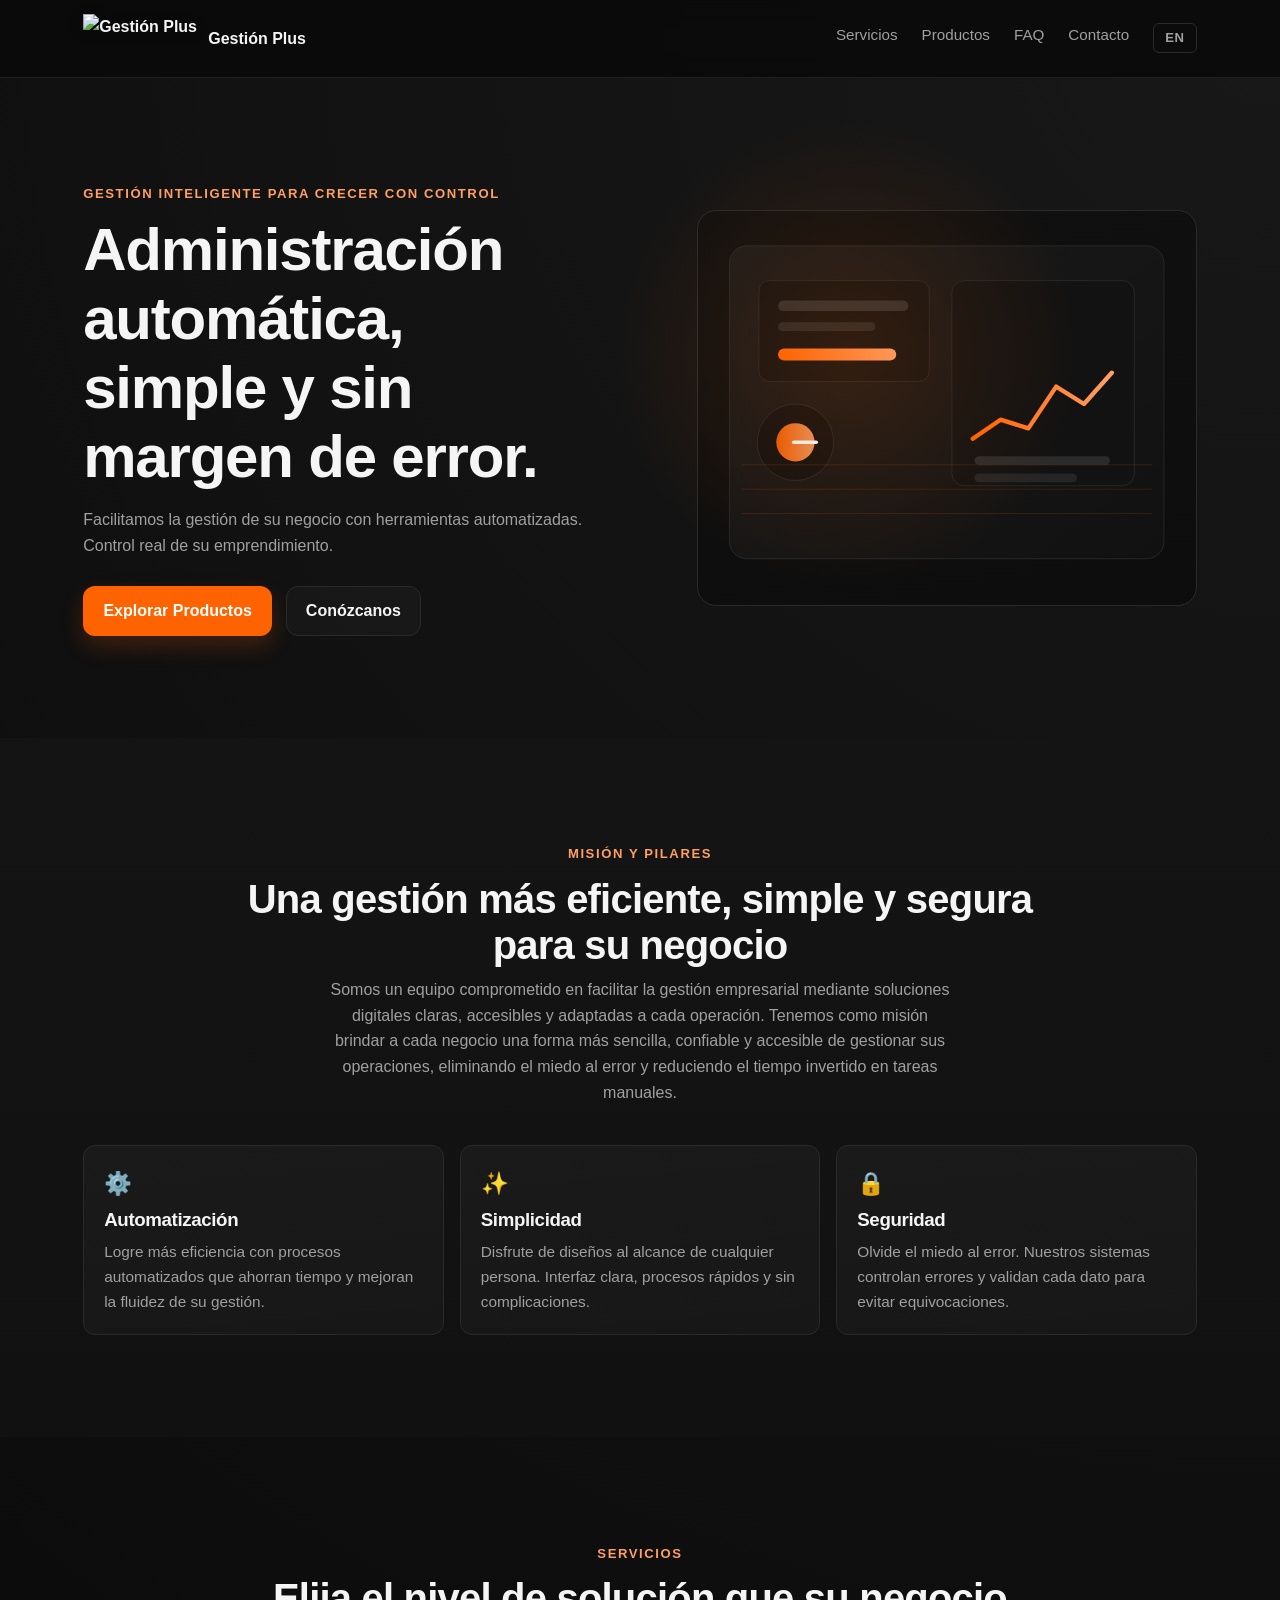
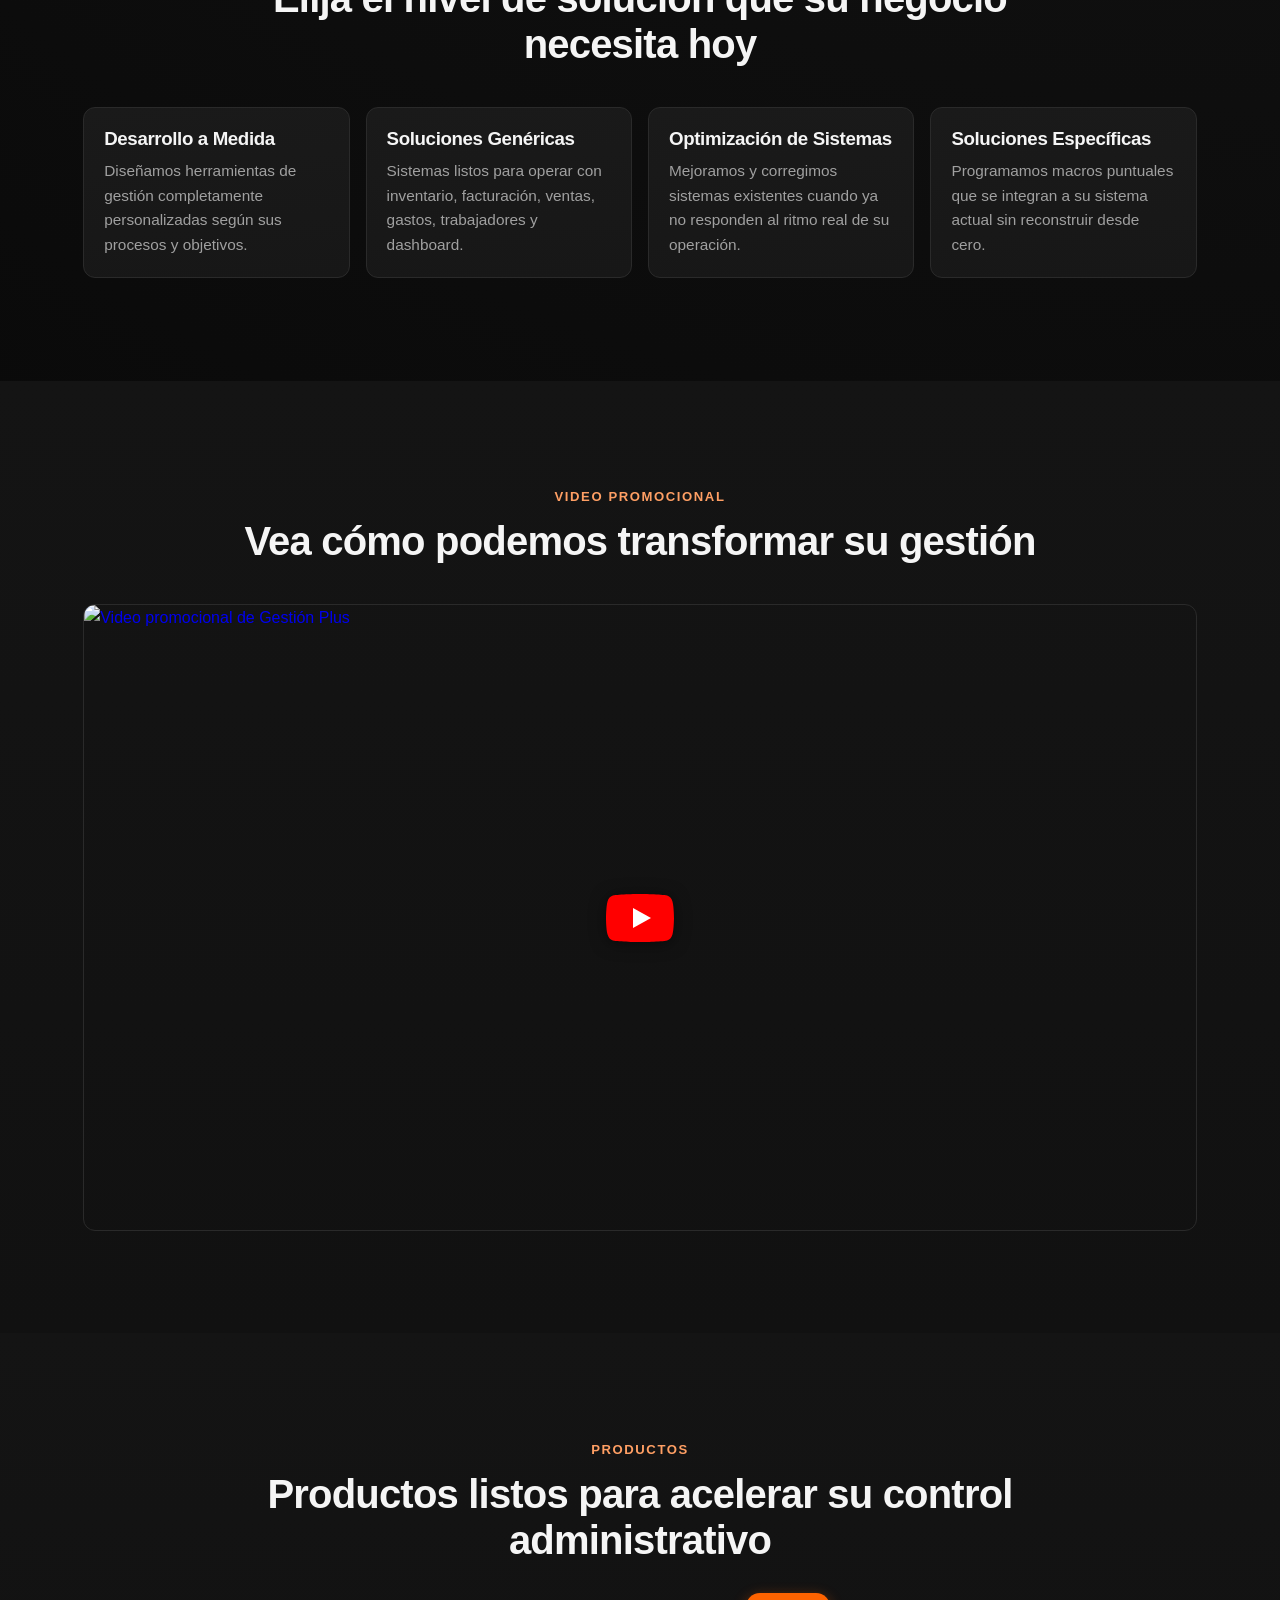
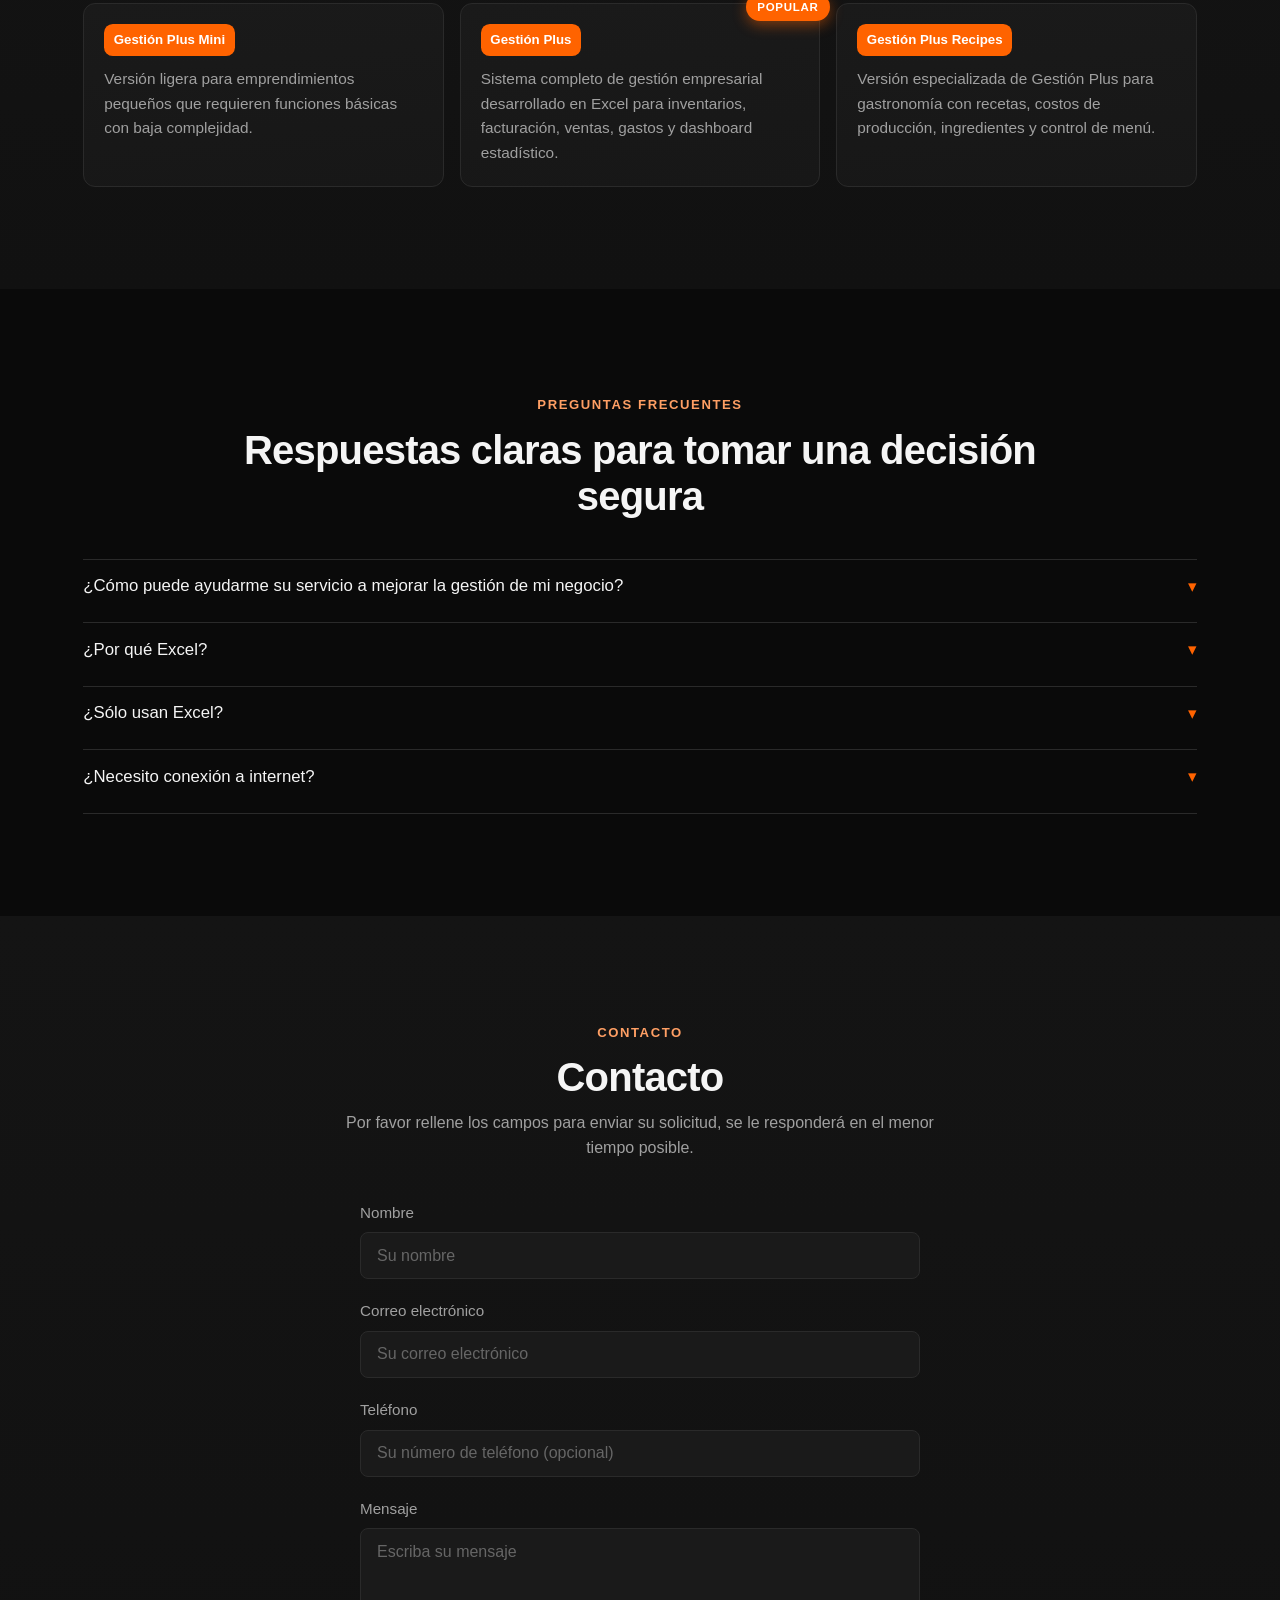
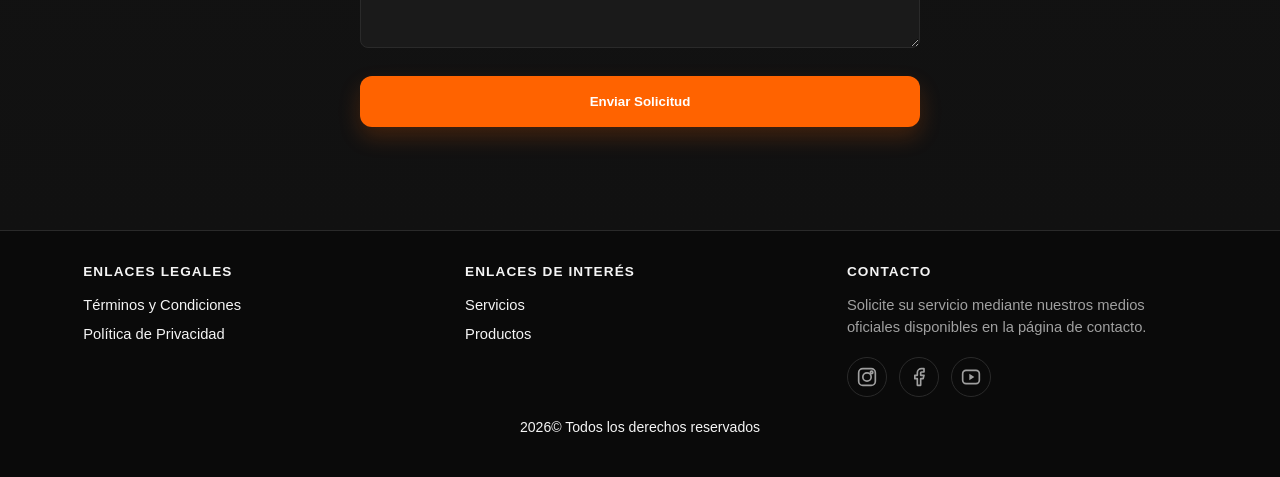
==== commit ad64833c: "feat: add promotional video section to homepage - Inserted video section between Servicios and Produ" ====
--- a/index.html
+++ b/index.html
@@ -21,7 +21,7 @@
     <link rel="icon" type="image/png" sizes="16x16" href="assets/logo.png">
     <link rel="apple-touch-icon" href="assets/logo.png">
     <link rel="shortcut icon" href="assets/logo.png">
-    <link rel="stylesheet" href="styles.css" />
+    <link rel="stylesheet" href="styles.css?v=2" />
     <script type="application/ld+json">
       {
         "@context": "https://schema.org",
@@ -162,6 +162,40 @@
         </div>
       </section>
 
+      <section class="section alt">
+        <div class="container reveal">
+          <div class="text-center-narrow">
+            <p class="section-kicker" data-i18n="home_video.kicker">Video promocional</p>
+            <h2 data-i18n="home_video.title">Vea cómo podemos transformar su gestión</h2>
+          </div>
+          <div class="hero-video">
+            <div class="video-wrapper">
+              <a
+                href="https://youtu.be/FYQJGbVnuRo"
+                target="_blank"
+                rel="noopener"
+                class="video-thumbnail"
+                data-i18n-aria="home_video.aria"
+                aria-label="Ver video promocional de Gestión Plus en YouTube"
+              >
+                <img
+                  src="https://img.youtube.com/vi/FYQJGbVnuRo/maxresdefault.jpg"
+                  data-i18n="home_video.alt"
+                  alt="Video promocional de Gestión Plus"
+                  loading="lazy"
+                />
+                <span class="play-btn" aria-hidden="true">
+                  <svg viewBox="0 0 68 48" width="68" height="48">
+                    <path d="M66.52,7.74c-0.78-2.93-2.49-5.41-5.42-6.19C55.79,.13,34,0,34,0S12.21,.13,6.9,1.55 C3.97,2.33,2.27,4.81,1.48,7.74C0.06,13.05,0,24,0,24s0.06,10.95,1.48,16.26c0.78,2.93,2.49,5.41,5.42,6.19 C12.21,47.87,34,48,34,48s21.79-0.13,27.1-1.55c2.93-0.78,4.64-3.26,5.42-6.19C67.94,34.95,68,24,68,24S67.94,13.05,66.52,7.74z" fill="#f00"/>
+                    <path d="M45,24 27,14v20" fill="#fff"/>
+                  </svg>
+                </span>
+              </a>
+            </div>
+          </div>
+        </div>
+      </section>
+
       <section class="section alt" id="productos">
         <div class="container reveal">
           <div class="text-center-narrow">
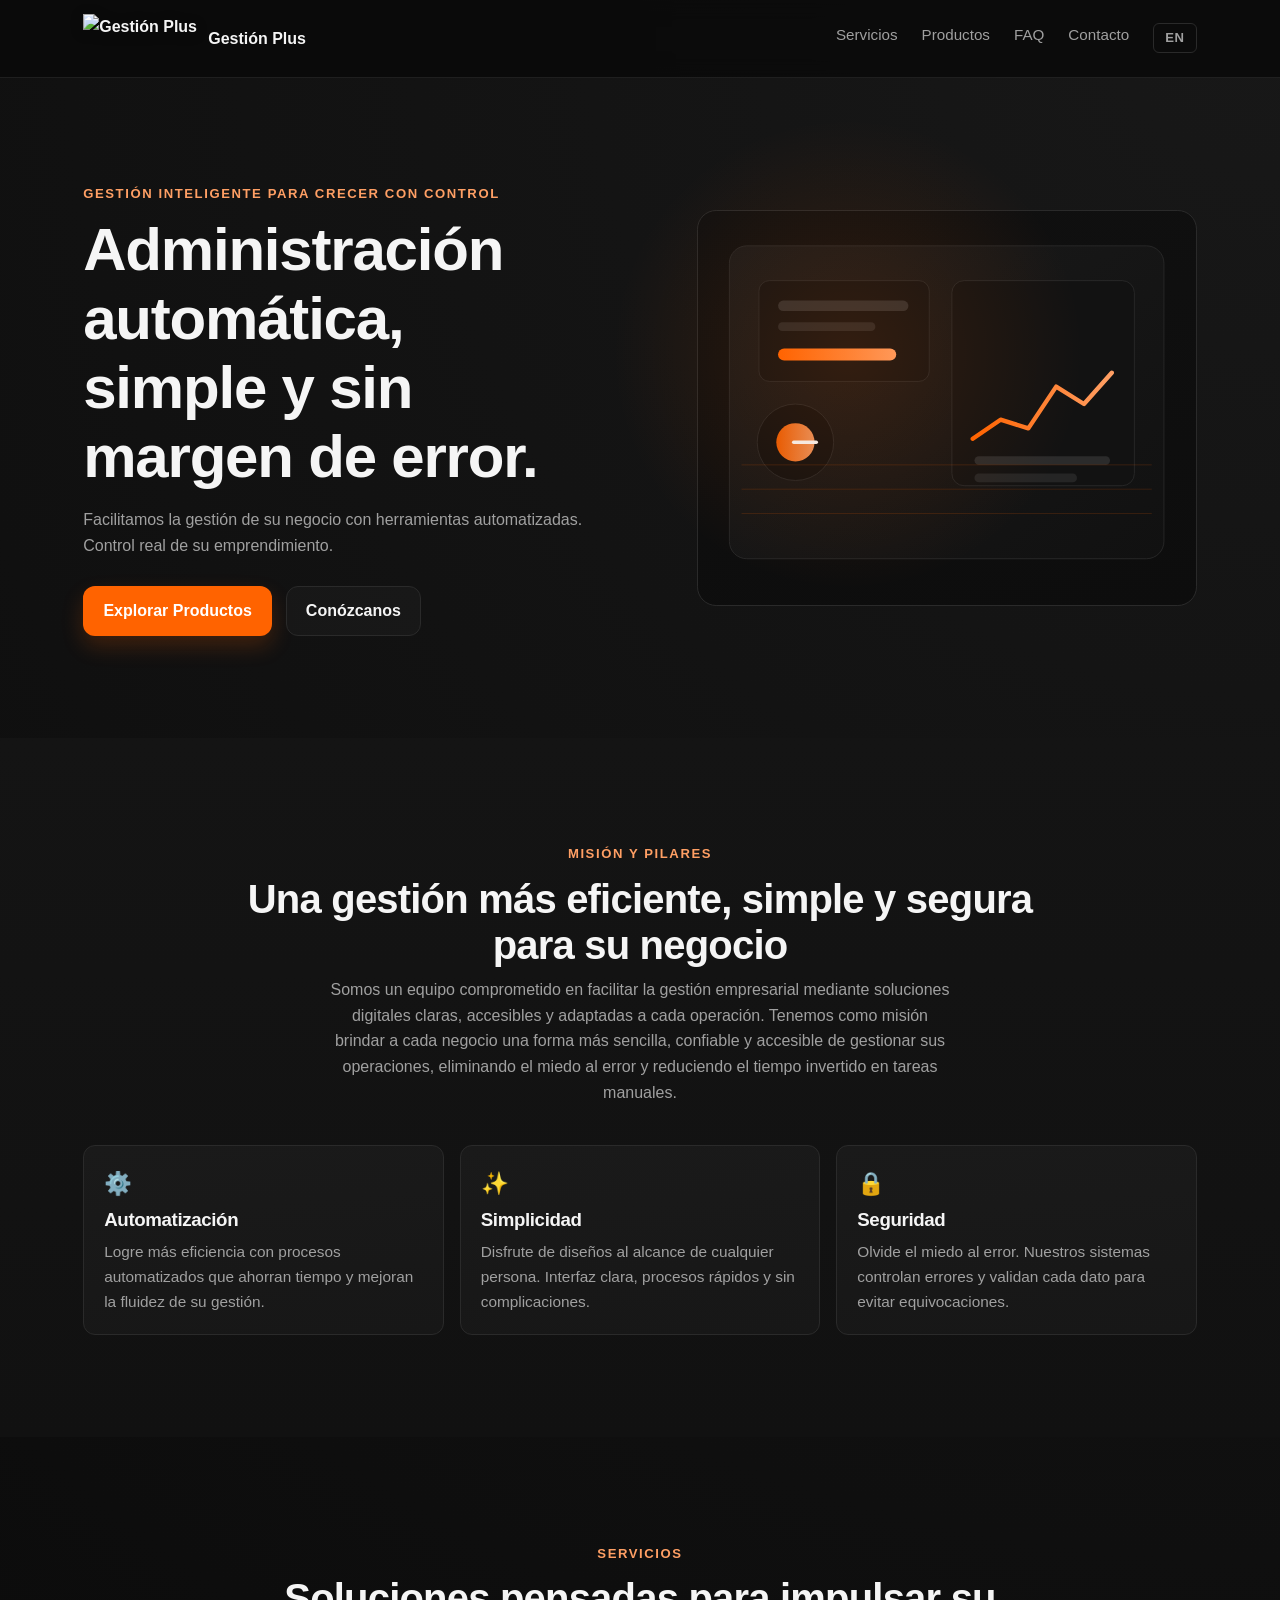
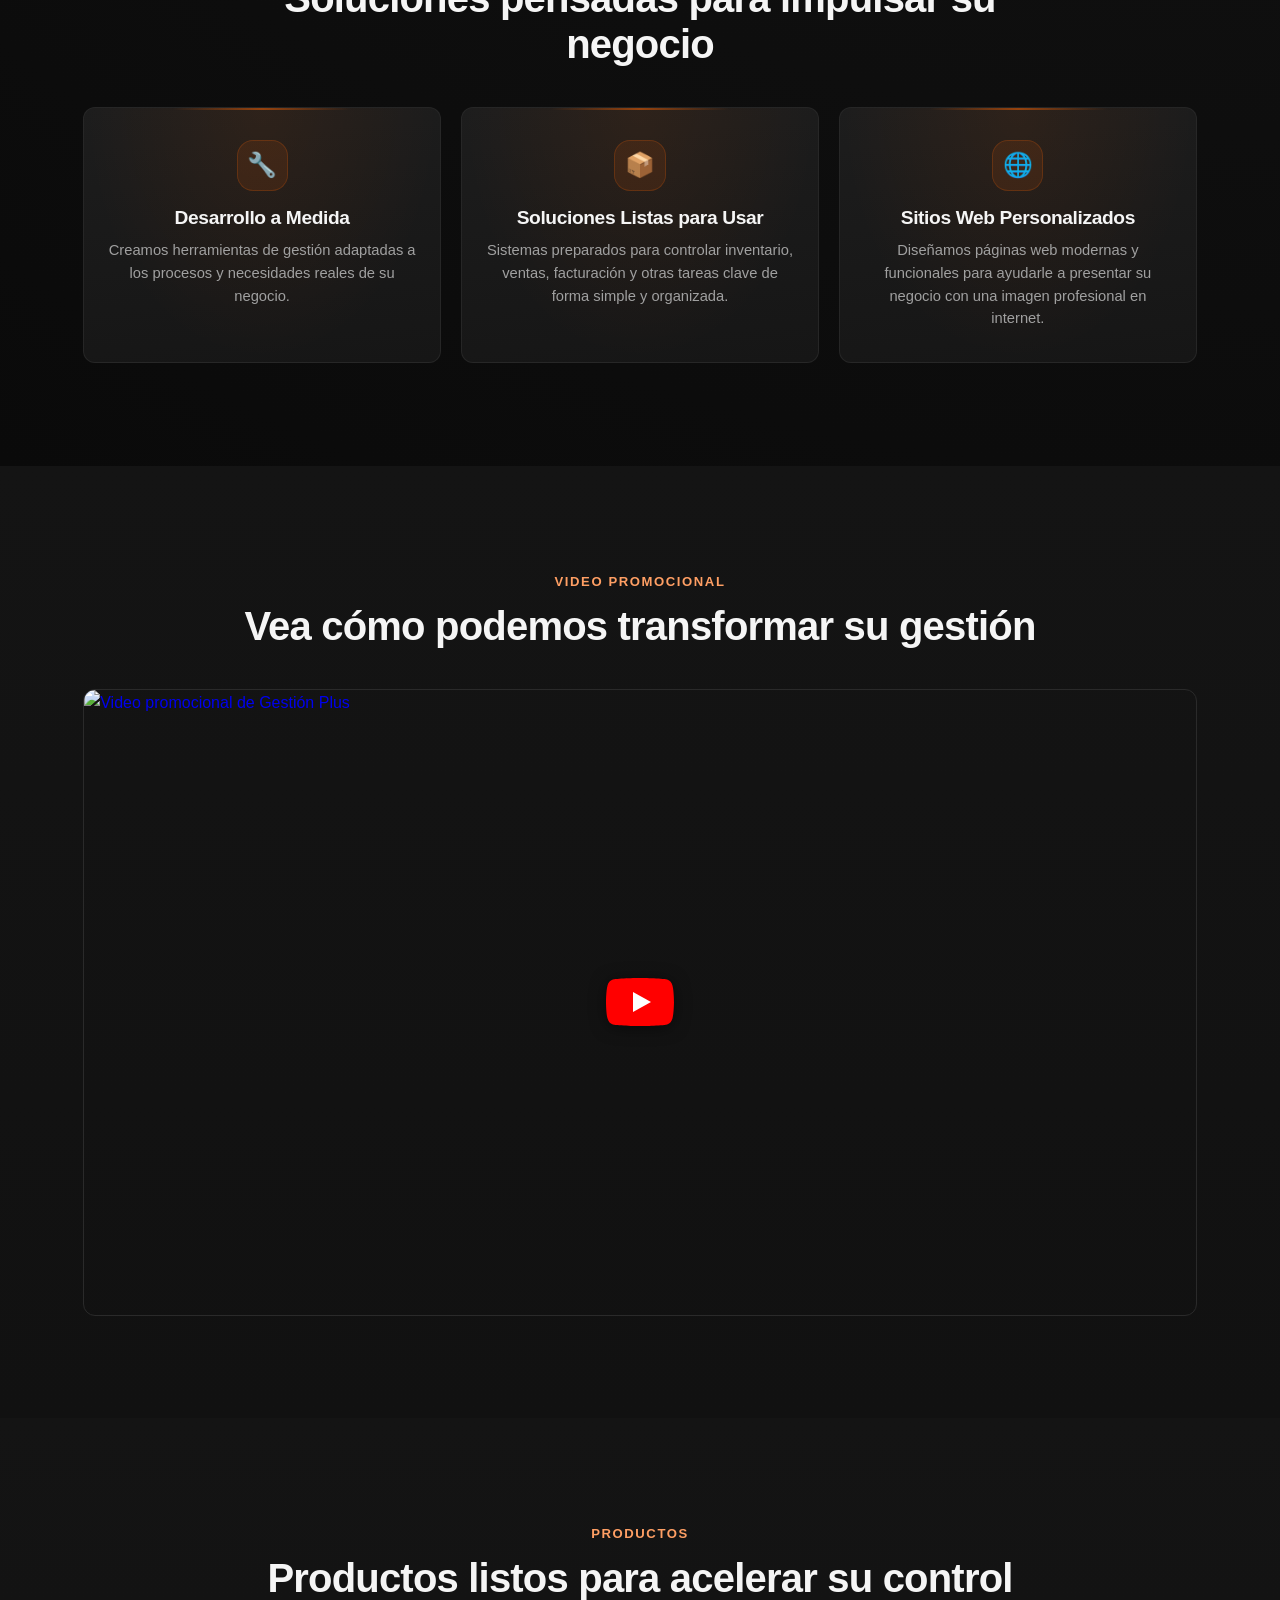
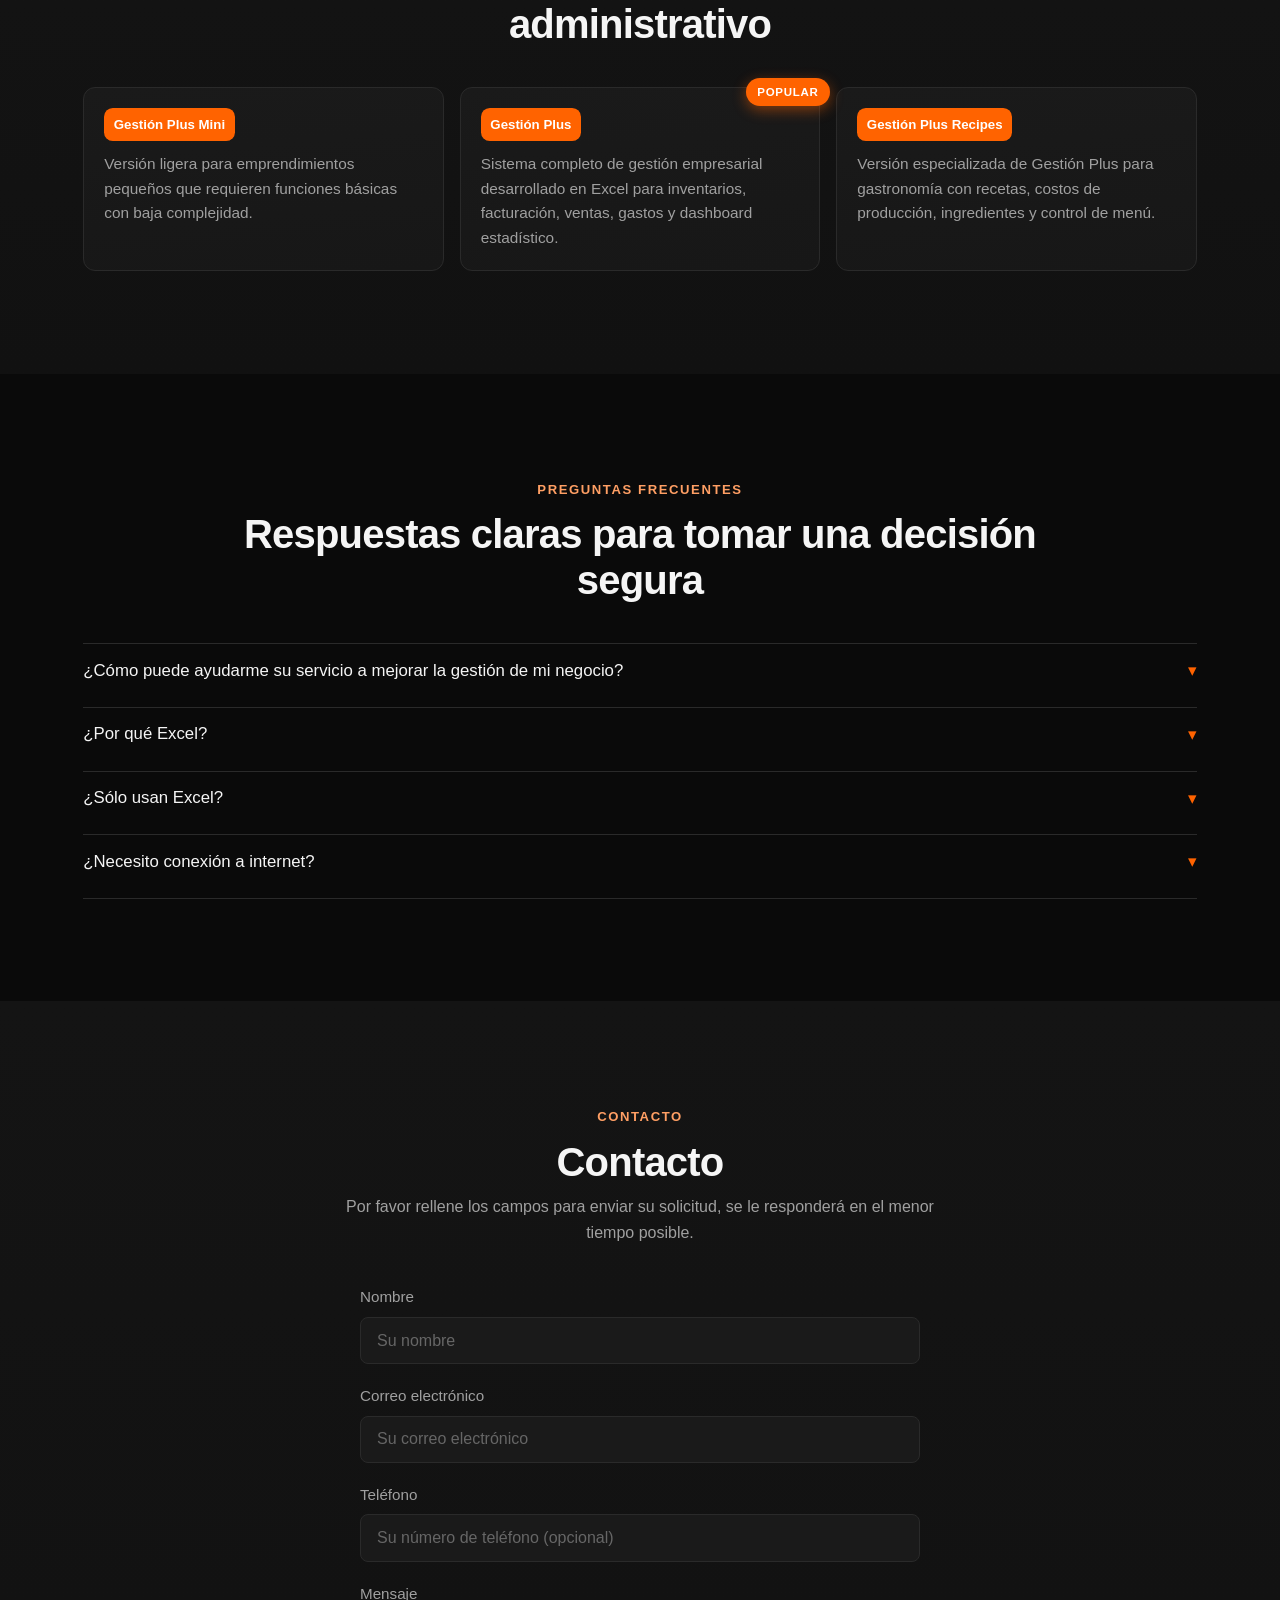
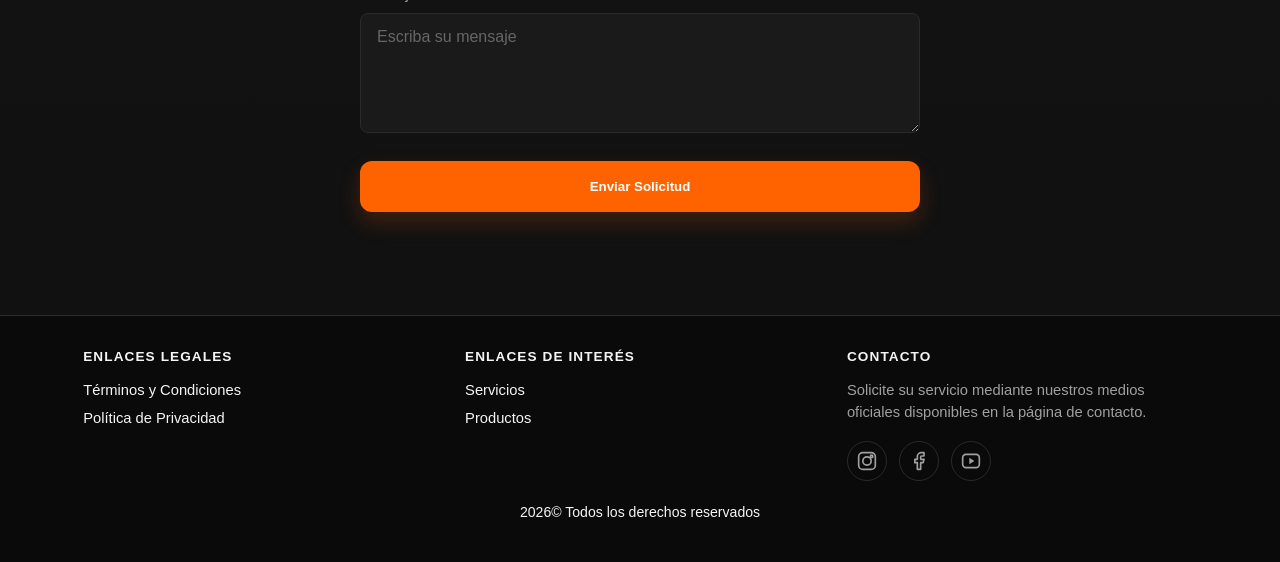
==== commit 155d2714: "refactor(services): reduce to 3 cards with new content and enhanced design - Reduced services from 4" ====
--- a/index.html
+++ b/index.html
@@ -141,22 +141,21 @@
             <p class="section-kicker" data-i18n="services.kicker">Servicios</p>
             <h2 data-i18n="services.title">Elija el nivel de solución que su negocio necesita hoy</h2>
           </div>
-          <div class="cards cards-4">
+          <div class="cards cards-3 services-grid">
             <article class="card service">
+              <span class="service-icon" aria-hidden="true">🔧</span>
               <h3 data-i18n="services.card1.title">Desarrollo a Medida</h3>
-              <p data-i18n="services.card1.desc">Diseñamos herramientas de gestión completamente personalizadas según sus procesos y objetivos.</p>
+              <p data-i18n="services.card1.desc">Creamos herramientas de gestión adaptadas a los procesos y necesidades reales de su negocio.</p>
             </article>
             <article class="card service">
-              <h3 data-i18n="services.card2.title">Soluciones Genéricas</h3>
-              <p data-i18n="services.card2.desc">Sistemas listos para operar con inventario, facturación, ventas, gastos, trabajadores y dashboard.</p>
+              <span class="service-icon" aria-hidden="true">📦</span>
+              <h3 data-i18n="services.card2.title">Soluciones Listas para Usar</h3>
+              <p data-i18n="services.card2.desc">Sistemas preparados para controlar inventario, ventas, facturación y otras tareas clave de forma simple y organizada.</p>
             </article>
             <article class="card service">
-              <h3 data-i18n="services.card3.title">Optimización de Sistemas</h3>
-              <p data-i18n="services.card3.desc">Mejoramos y corregimos sistemas existentes cuando ya no responden al ritmo real de su operación.</p>
-            </article>
-            <article class="card service">
-              <h3 data-i18n="services.card4.title">Soluciones Específicas</h3>
-              <p data-i18n="services.card4.desc">Programamos macros puntuales que se integran a su sistema actual sin reconstruir desde cero.</p>
+              <span class="service-icon" aria-hidden="true">🌐</span>
+              <h3 data-i18n="services.card3.title">Sitios Web Personalizados</h3>
+              <p data-i18n="services.card3.desc">Diseñamos páginas web modernas y funcionales para ayudarle a presentar su negocio con una imagen profesional en internet.</p>
             </article>
           </div>
         </div>
--- a/styles.css
+++ b/styles.css
@@ -293,6 +293,85 @@
 .card p {
   color: var(--text-muted);
   font-size: 0.96rem;
+}
+
+/* ── Service cards (homepage) ── */
+.services-grid {
+  --service-glow: rgba(255, 99, 0, 0.08);
+  gap: 1.25rem;
+}
+
+.services-grid .service {
+  text-align: center;
+  padding: 2rem 1.5rem;
+  border-color: rgba(42, 42, 42, 0.8);
+  background: linear-gradient(175deg, #1d1d1d, #161616);
+  overflow: hidden;
+}
+
+.services-grid .service::before {
+  content: "";
+  position: absolute;
+  inset: 0;
+  background: radial-gradient(ellipse at 50% 0%, var(--service-glow), transparent 70%);
+  pointer-events: none;
+}
+
+.services-grid .service::after {
+  content: "";
+  position: absolute;
+  top: 0;
+  left: 50%;
+  transform: translateX(-50%);
+  width: 50%;
+  height: 2px;
+  background: linear-gradient(90deg, transparent, var(--accent), transparent);
+  border-radius: 2px;
+  opacity: 0.5;
+  transition: width 300ms ease, opacity 300ms ease;
+}
+
+.services-grid .service:hover::after {
+  width: 80%;
+  opacity: 1;
+}
+
+.services-grid .service:hover {
+  border-color: rgba(255, 99, 0, 0.35);
+  transform: translateY(-4px) scale(1.02);
+  box-shadow: 0 16px 32px rgba(255, 99, 0, 0.12);
+}
+
+.service-icon {
+  display: inline-flex;
+  align-items: center;
+  justify-content: center;
+  width: 3.2rem;
+  height: 3.2rem;
+  font-size: 1.5rem;
+  border-radius: 1rem;
+  background: rgba(255, 99, 0, 0.1);
+  border: 1px solid rgba(255, 99, 0, 0.2);
+  margin-bottom: 1rem;
+  transition: transform 300ms ease, background 300ms ease, border-color 300ms ease;
+}
+
+.services-grid .service:hover .service-icon {
+  transform: scale(1.1);
+  background: rgba(255, 99, 0, 0.18);
+  border-color: rgba(255, 99, 0, 0.4);
+}
+
+.services-grid .service h3 {
+  font-size: clamp(1.05rem, 2vw, 1.2rem);
+  margin-bottom: 0.6rem;
+  position: relative;
+}
+
+.services-grid .service p {
+  font-size: 0.92rem;
+  line-height: 1.55;
+  position: relative;
 }
 
 .icon {
